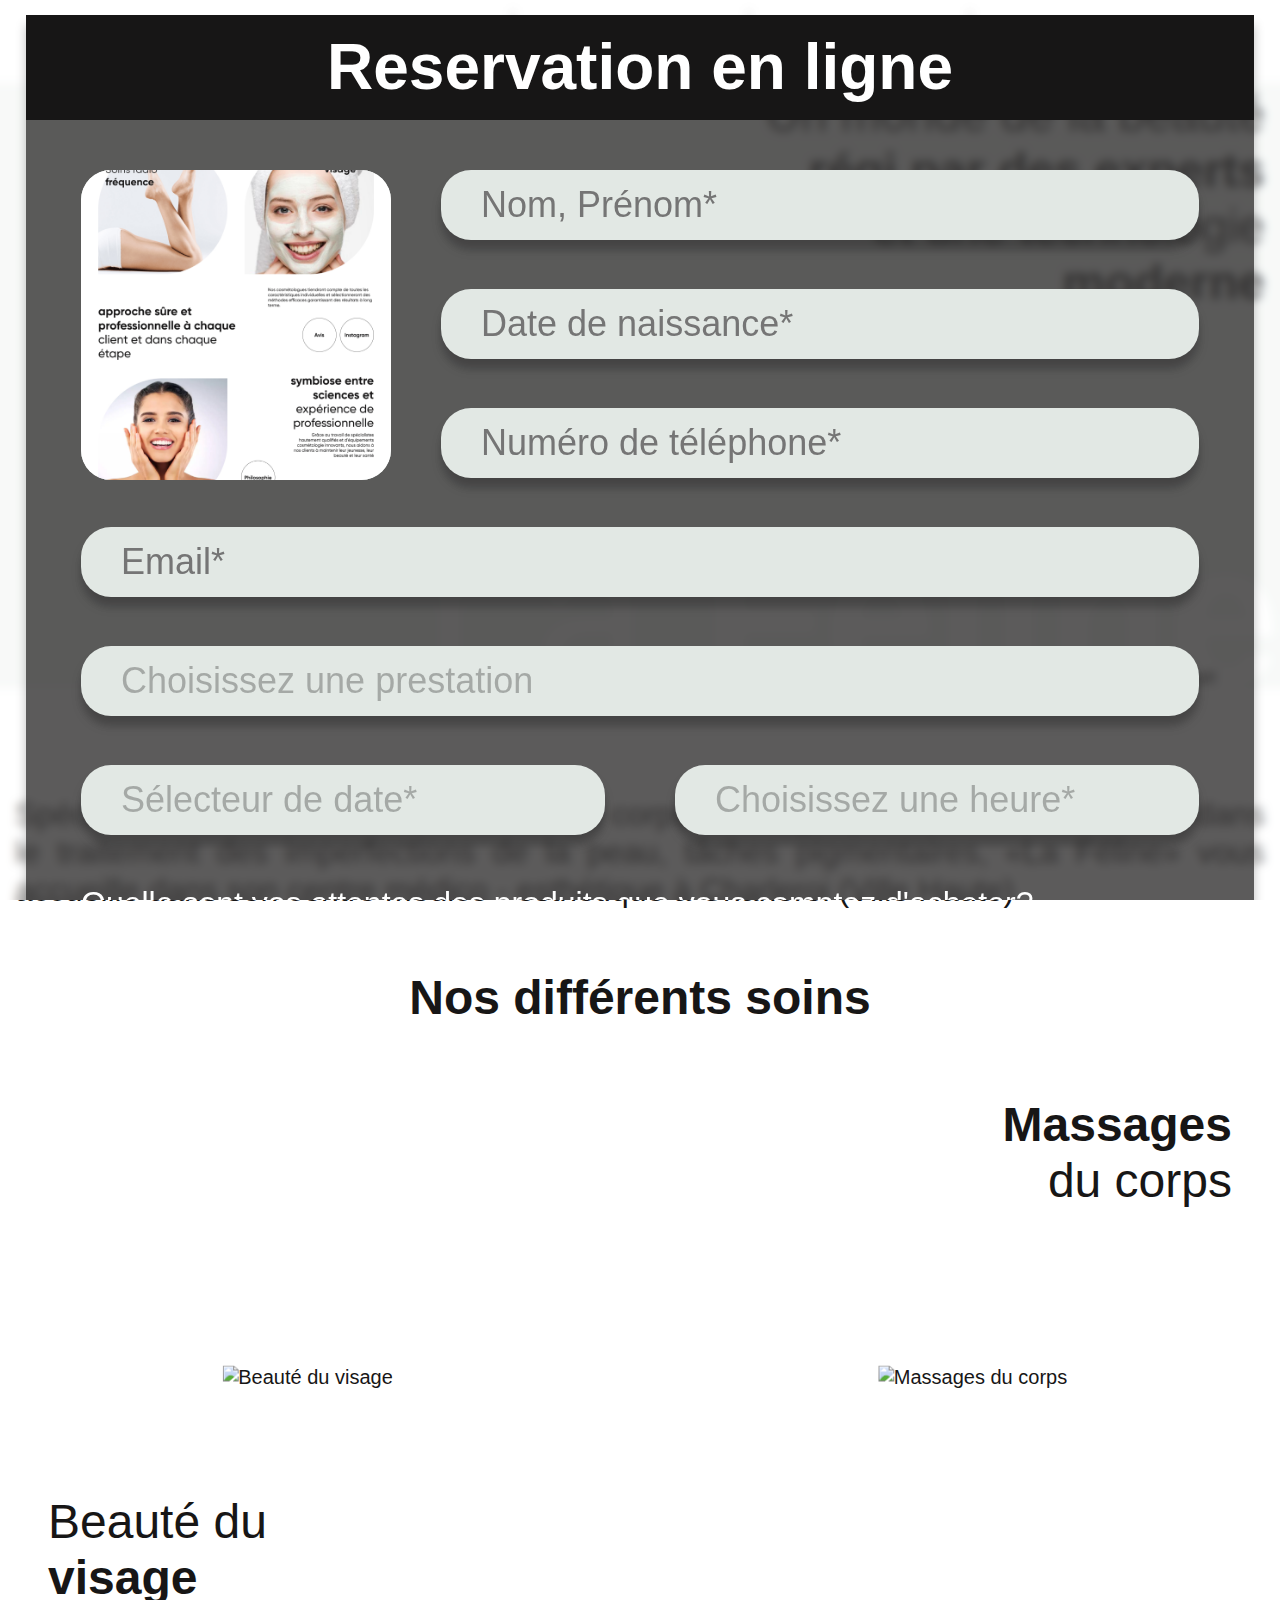
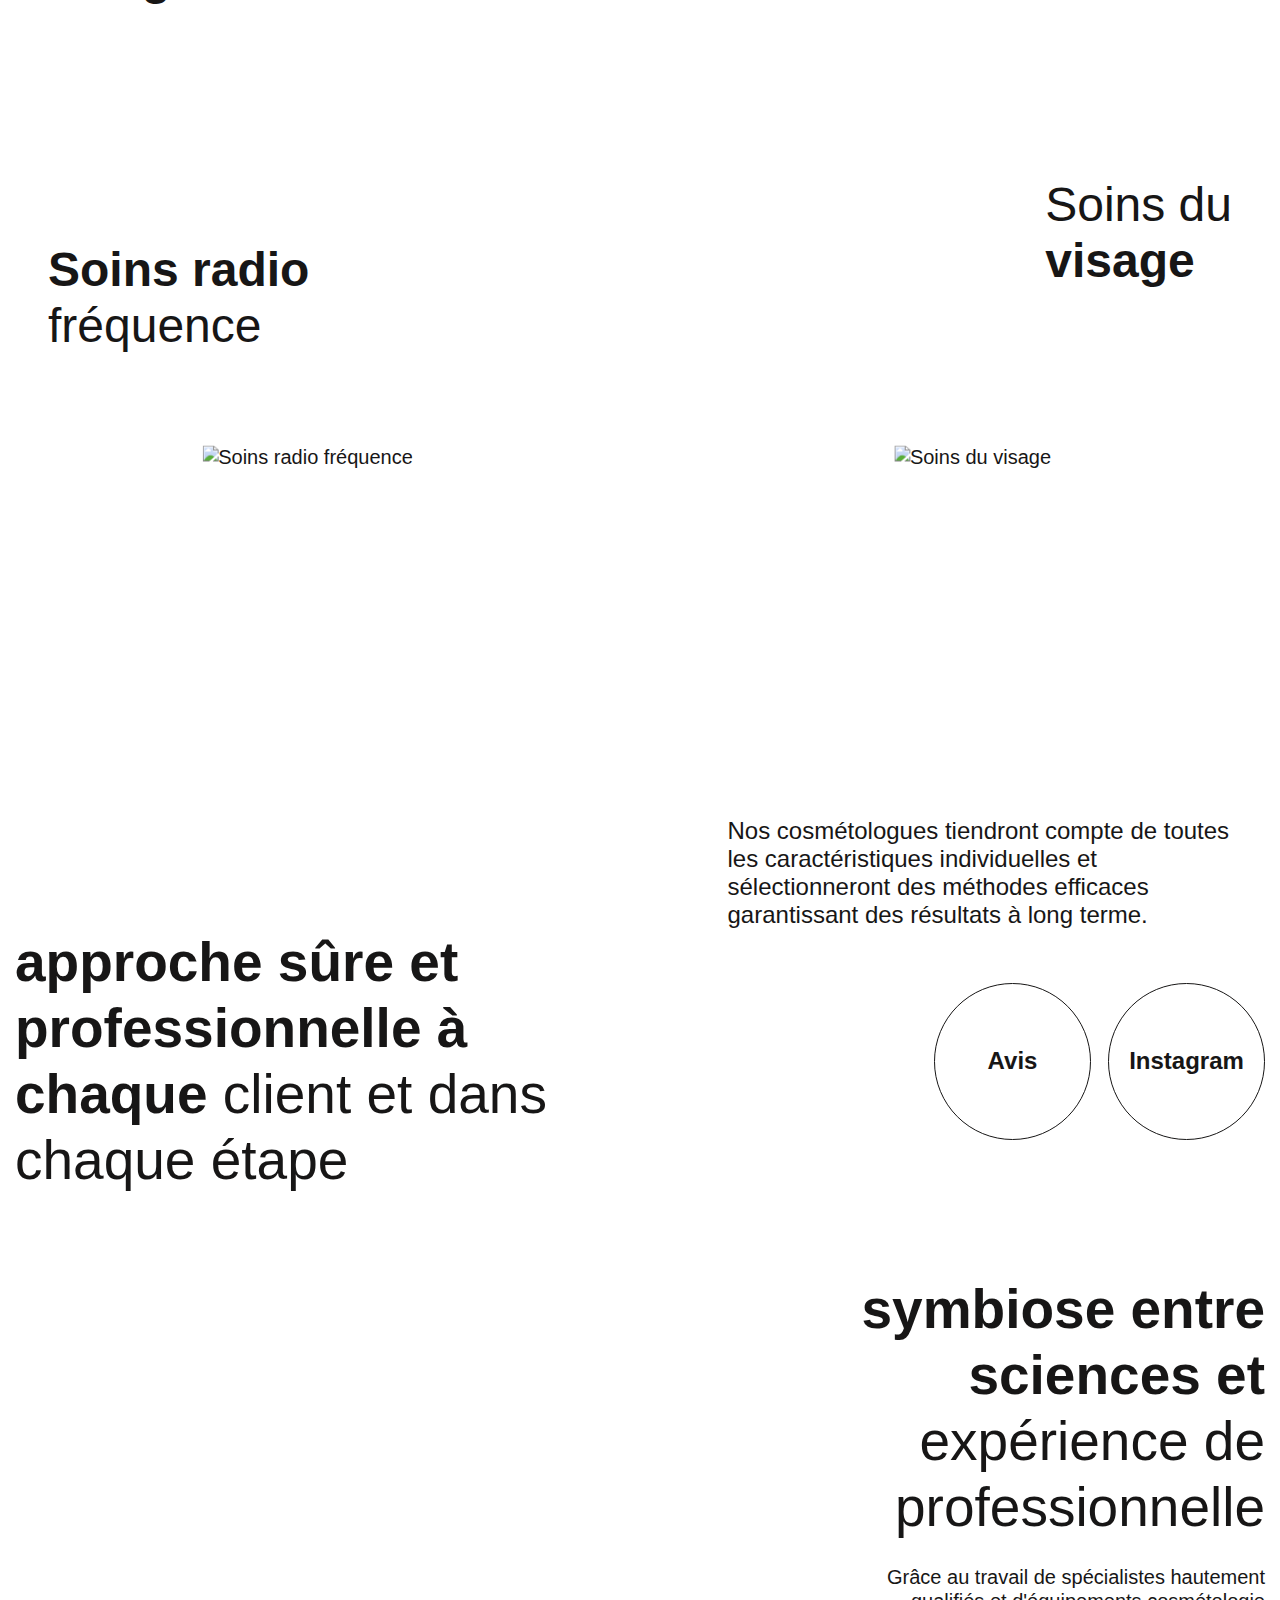
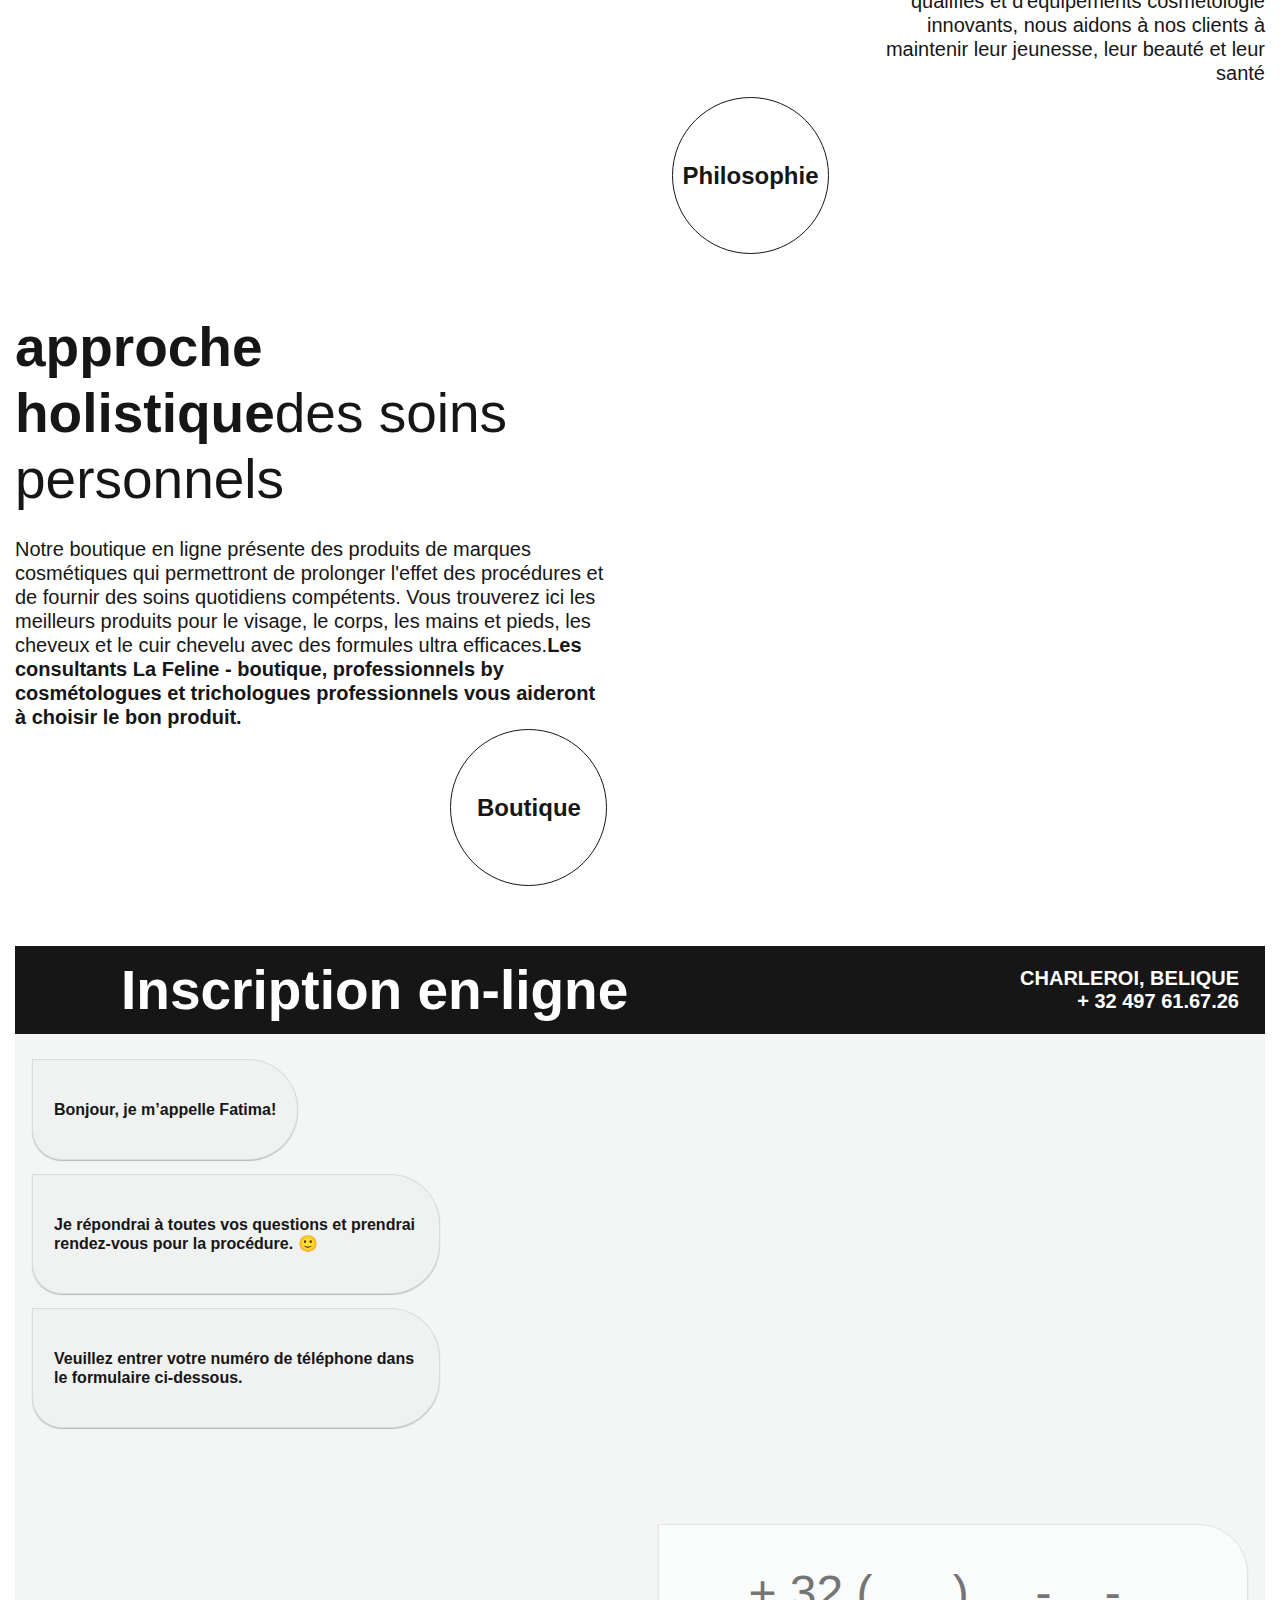
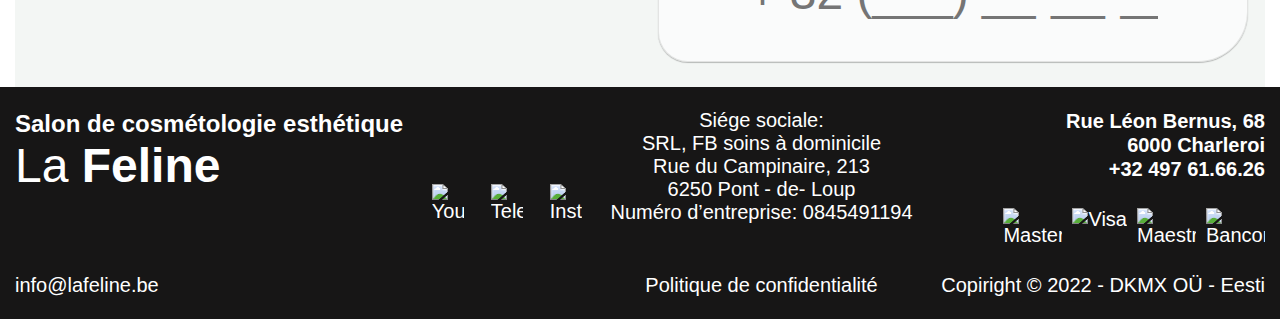
==== index.html @ 899f6c20 "Add modal layout" ====
<!DOCTYPE html>
<html lang="en">

<head>
    <meta charset="UTF-8">
    <meta http-equiv="X-UA-Compatible" content="IE=edge">
    <meta name="viewport" content="width=device-width, initial-scale=1.0">
    <link rel="stylesheet" href="css/styles.css" />
    <title>Document</title>
</head>

<body onclick="closeMenu(event)" class="modal_opened">
    <header>
        <div class="container">
            <nav class="header">
                <div class="brand">
                    <div class="logotype">La <strong>Feline</strong></div>
                    <button class="header__toggler" onclick="toogleMenu(event)">
                        <img src="images/icons/hamburger.svg" alt="" />
                    </button>
                    <div class="header__dropdown-menu">
                        <ul>
                            <li><a href="">accueil</a></li>
                            <li><a href="">action</a></li>
                            <li><a href="">soins par appareilage cosmétologique</a></li>
                            <li><a href="">anti-ages non chirurgical</a></li>
                            <li><a href="">cosmétologique esthétique</a></li>
                            <li><a href="">maquilage</a></li>
                            <li><a href="">certificats cadeaux</a></li>
                            <li><a href="">contact</a></li>
                            <li><a href="">blogs et actualités</a></li>
                        </ul>
                    </div>
                </div>
                <div class="header__menu">
                    <ul>
                        <li><a href=""><strong>Inscription</strong> en ligne</a></li>
                        <li><a href=""><strong>Boutique</strong> en ligne</a></li>
                    </ul>
                </div>
                <div class="header__socials">
                    <ul>
                        <li><a href=""><img src="images/icons/heart.svg" alt="Like" /></a></li>
                        <li><a href=""><img src="images/icons/whatsapp.svg" alt="Whatsapp" /></a></li>
                    </ul>
                </div>
            </nav>
        </div>
    </header>
    <div class="content">
        <section>
            <div class="main-banner">
                <div class="container">
                    <div class="main-banner__text">
                        <h1 class="text-right">
                            Un monde de la beauté <br /><strong>régi par des experts</strong><br /> et une technologie
                            <strong>moderne</strong>
                        </h1>
                        <div class="main-banner__slogan">Salon de cosmétologie esthétique</div>
                    </div>
                    <div class="main-banner__text-bg">La <strong>Feline</strong></div>
                </div>
            </div>
        </section>
        <div class="about-section">
            <div class="container">
                <div class="about">
                    <p>Spécialiste du bien-être, soins anti – âge corps et visage, pour femme et homme, dans le
                        traitement des imperfections de la peau, tâches pigmentaires, «La Féline» vous accueille dans
                        son centre médico - esthétique à Charleroi (Ville Haute)</p>
                </div>
            </div>
        </div>
        <div class="services-section">
            <div class="container">
                <div class="services">
                    <div class="services__header text-center">
                        <h2>Nos différents soins</h2>
                    </div>
                    <div class="services__blocks">
                        <div class="services__block">
                            <img src="images/services/service-1.png" alt="Beauté du visage" /></a>
                            <div class="services__name services__name_bottom-left">Beauté
                                du<br /><strong>visage</strong>
                            </div>
                            <a href="/service-1.html"></a>
                        </div>
                        <div class="services__block">
                            <img src="images/services/service-2.png" alt="Massages du corps" />
                            <div class="services__name services__name_top-right text-right">
                                <strong>Massages</strong><br />
                                du corps
                            </div>
                            <a href="/service-2.html"></a>
                        </div>
                        <div class="services__block">
                            <img src="images/services/service-3.png" alt="Soins radio fréquence" />
                            <div class="services__name services__name_top-left">
                                <strong>Soins radio</strong><br />
                                fréquence
                            </div>
                            <a href="/service-3.html"></a>
                        </div>
                        <div class="services__block">
                            <img src="images/services/service-4.png" alt="Soins du visage" />
                            <div class="services__name services__name_top-right">
                                Soins du<br />
                                <strong>visage</strong>
                            </div>
                            <a href="/service-4.html"></a>
                        </div>
                    </div>
                </div>
                <div class="services__description">
                    <p>Nos cosmétologues tiendront compte de toutes les caractéristiques individuelles et
                        sélectionneront des méthodes efficaces garantissant des résultats à long terme.</p>
                </div>
            </div>
        </div>
        <div class="container">
            <div class="columns columns_socal">
                <div class="column">
                    <div class="column__header">
                        <strong>approche sûre et professionnelle à chaque</strong> client et dans chaque étape
                    </div>
                </div>
                <div class="column column__buttons">
                    <div class="button-group">
                        <a href="" class="button">Avis</a>
                        <a href="" class="button">Instagram</a>
                    </div>
                </div>
            </div>
            <div class="columns">
                <div class="column">
                    <img src="images/column-1.png" alt="" />
                </div>
                <div class="column">
                    <div class="column__padding">
                        <div class="column__header text-right">
                            <strong>symbiose entre sciences et</strong> expérience de professionnelle
                        </div>
                        <div class="column__text text-right">
                            Grâce au travail de spécialistes hautement qualifiés et d'équipements cosmétologie
                            innovants,
                            nous aidons à nos clients à maintenir leur jeunesse, leur beauté et leur santé
                        </div>
                    </div>
                    <div class="column__button">
                        <a href="" class="button">Philosophie</a>
                    </div>
                </div>
            </div>
            <div class="columns">
                <div class="column">
                    <div class="column__header">
                        <strong>approche holistique</strong>des soins personnels
                    </div>
                    <div class="column__text">
                        Notre boutique en ligne présente des produits de marques cosmétiques qui permettront de
                        prolonger l'effet des procédures et de fournir des soins quotidiens compétents. Vous trouverez
                        ici les meilleurs produits pour le visage, le corps, les mains et pieds, les cheveux et le cuir
                        chevelu avec des formules ultra efficaces.<strong>Les consultants La Feline - boutique,
                            professionnels by cosmétologues et trichologues professionnels vous aideront à choisir le
                            bon produit.</strong>
                    </div>
                    <div class="column__button column__button_right">
                        <a href="" class="button">Boutique</a>
                    </div>
                </div>
                <div class="column column_pl">
                    <img src="images/column-2.png" alt="" />
                </div>
            </div>
        </div>
        <div class="container">
            <div class="chat">
                <div class="chat__header">
                    <div class="chat__user">
                        <div class="chat__avatar">
                            <img src="images/chat-avatar.png" alt="" />
                            <img src="images/icons/online.svg" alt="" class="chat__online" />
                        </div>
                        <div class="chat__title">Inscription en-ligne</div>
                    </div>
                    <div class="chat__contacts">
                        <div class="chat__username text-right">CHARLEROI, BELIQUE</div>
                        <div class="chat__usetphone text-right">+ 32 497 61.67.26</div>
                    </div>
                </div>
                <div class="chat__inner">
                    <div class="chat__messages-from">
                        <div class="chat__message-from">Bonjour, je m’appelle Fatima!</div>
                        <div class="chat__message-from">Je répondrai à toutes vos questions et prendrai rendez-vous pour
                            la procédure. 🙂</div>
                        <div class="chat__message-from">Veuillez entrer votre numéro de téléphone dans le formulaire
                            ci-dessous.</div>
                    </div>
                    <div class="chat__messages-to">
                        <div class="chat__message-to">
                            <form action="" method="POST">
                                <input type="text" name="conact-phone" placeholder="+ 32 (___) __-__-__" />
                            </form>
                        </div>
                    </div>
                </div>
            </div>
        </div>
    </div>
    <footer class="footer">
        <div class="container">
            <div class="footer__info">
                <div class="footer__column">
                    <div class="footer__slogan"><strong>Salon de cosmétologie esthétique</strong></div>
                    <div class="logotype logotype_footer">La <strong>Feline</strong></div>
                    <div class="footer__email"><a href="mailto:info@lafeline.be">info@lafeline.be</a></div>
                </div>
                <div class="footer__column">
                    <div class="footer__socials">
                        <ul>
                            <li><a href=""><img src="images/icons/youtube.svg" alt="Youtube" /></a></li>
                            <li><a href=""><img src="images/icons/telegram.svg" alt="Telegram" /></a></li>
                            <li><a href=""><img src="images/icons/instagram.svg" alt="Instagram" /></a></li>
                        </ul>
                    </div>
                </div>
                <div class="footer__column footer__column_center">
                    <p class="text-center">Siége sociale:<br />
                        SRL, FB soins à dominicile<br />
                        Rue du Campinaire, 213<br />
                        6250 Pont - de- Loup<br />
                        Numéro d’entreprise: 0845491194</p>
                    <p class="footer__politics text-center"><a href="">Politique de confidentialité</a></p>
                </div>
                <div class="footer__column footer__column_right">
                    <div class="footer__contacts">
                        <p class="text-right">
                            Rue Léon Bernus, 68<br />
                            6000 Charleroi<br />
                            +32 497 61.66.26
                        </p>
                    </div>
                    <div class="footer__payments">
                        <img src="images/icons/mastercard.svg" alt="Mastercart" />
                        <img src="images/icons/visa.svg" alt="Visa" />
                        <img src="images/icons/maestro.svg" alt="Maestro" />
                        <img src="images/icons/bancontact.svg" alt="Bancontact" />
                    </div>
                    <div class="footer__copyright">
                        <p>Copiright © 2022 - DKMX OÜ - Eesti</p>
                    </div>
                </div>
            </div>
        </div>
    </footer>
    <div class="modal">
        <div class="modal__dialog">
            <div class="modal__header text-center">
                Reservation en ligne
            </div>
            <div class="modal__body">
                <div class="form__group">
                    <div class="form__image">
                        <div class="form__image-inner">
                            <!--<div class="form__image-text text-center">Télécharger une photo</div>
                            <div class="form__image-icon">
                                <img src="images/icons/circle-plus.svg" alt="" />
                            </div>-->

                            <img src="images/main.jpg" alt="" />
                        </div>
                        <input type="file" name="avatar">
                    </div>
                    <div class="form__controls">
                        <div class="form__control">
                            <input type="text" name="name" placeholder="Nom, Prénom*" required class="form__field">
                        </div>
                        <div class="form__control">
                            <input type="text" name="birthday" placeholder="Date de naissance*" required
                                class="form__field">
                        </div>
                        <div class="form__control">
                            <input type="text" name="phone" placeholder="Numéro de téléphone*" required
                                class="form__field">
                        </div>
                    </div>
                </div>
                <div class="form__control">
                    <input type="email" name="email" placeholder="Email*" required class="form__field">
                </div>
                <div class="form__select">
                    <div class="form__field form__field-label">Choisissez une prestation
                    </div>
                    <div class="form__select-options">
                        <div class="form__select-option form__select-option_plus" data-option="1">
                            <span>Massages du corps, 70€</span>
                        </div>
                        <div class="form__select-option form__select-option_check" data-option="2">
                            <span>Massages du corps, 70€</span>
                        </div>
                    </div>
                    <input type="hidden">
                </div>
                <div class="form__row">
                    <div class="form__select form__select_calendar">
                        <div class="form__field form__field-label">Sélecteur de date*</div>
                        <div class="form__select-options">
                            <div class="form__select-option" data-option="1">
                                <span>20.12.2022</span>
                            </div>
                            <div class="form__select-option" data-option="2">
                                <span>21.12.2022</span>
                            </div>
                        </div>
                        <input type="hidden">
                    </div>
                    <div class="form__select form__select_clock">
                        <div class="form__field form__field-label">Choisissez une heure*</div>
                        <div class="form__select-options">
                            <div class="form__select-option" data-option="1">
                                <span>10.00-11.00</span>
                            </div>
                            <div class="form__select-option" data-option="2">
                                <span>11.00-12.00</span>
                            </div>
                        </div>
                        <input type="hidden">
                    </div>
                </div>
                <div class=" form__control">
                    <label class="form__label">Quelle sont vos attentes des produits que vous comptez
                        d'acheter?</label>
                    <input type="text" name="response" placeholder="Entrez votre réponse*" required class="form__field">
                </div>
                <div class="form__control">
                    <label class="form__label">Quelle sont vos habitudes quotidiens pour nettoyer, soigner la
                        peau,
                        citez SVP?</label>
                    <input type="text" name="email" placeholder="Entrez votre réponse*" required class="form__field">
                </div>
                <div class="form__control">
                    <label class="form__label">Êtes - vous sous un traitement médicamenteux, les allergies
                        connus?</label>
                    <input type="text" name="email" placeholder="Entrez votre réponse*" required class="form__field">
                </div>
                <div class="form__control">
                    <label class="form__label">Exposition au soleil régulièr?</label>
                    <input type="text" name="email" placeholder="Entrez votre réponse*" required class="form__field">
                </div>
                <div class="form__control">
                    <label class="form__label">Le/Les photos de vos produits cosmétiques afin d'adapter/ajouter
                        où
                        changer le soin de votre peau pour satisfaire vos attentes
                        (vois question n°1)?</label>
                    <input type="text" name="email" placeholder="Entrez votre réponse*" required class="form__field">
                </div>
                <div class="form__control form__control_margin-small">
                    <textarea name="email" placeholder="Commentaire" class="form__field"></textarea>
                </div>
                <div class="form__control form__control_margin-small">
                    <div class="form__checkbox">
                        <input type="checkbox" id="happy" name="happy" value="yes">
                        <label for="happy">J'accepte le traitement des données personnelles*</label>
                    </div>
                </div>
                <div class="form__buttons">
                    <button type="submit" class="form__button">Annulation</button>
                    <button type="button" class="form__button form__button_cancel">Envoyer</button>
                </div>
            </div>
        </div>
    </div>
    <script type="text/javascript" src="https://code.jquery.com/jquery-3.6.1.min.js"></script>
    <script type="text/javascript" src="js/custom.js"></script>
</body>

</html>
---- css/styles.css ----
@font-face {
  font-family: 'Gilroy';
  src: local("Gilroy"), url("../fonts/Gilroy-Regular.ttf") format("truetype"), url("../fonts/Gilroy-Regular.eot?#iefix") format("embedded-opentype"), url("../fonts/Gilroy-Regular.woff") format("woff");
  font-weight: 400;
  font-style: normal;
}
@font-face {
  font-family: 'Gilroy';
  src: local("Gilroy"), url("../fonts/Gilroy-Medium.ttf") format("truetype"), url("../fonts/Gilroy-Medium.eot?#iefix") format("embedded-opentype"), url("../fonts/Gilroy-Medium.woff") format("woff");
  font-weight: 500;
  font-style: normal;
}
@font-face {
  font-family: 'Gilroy';
  src: local("Gilroy"), url("../fonts/Gilroy-Bold.ttf") format("truetype"), url("../fonts/Gilroy-Bold.eot?#iefix") format("embedded-opentype"), url("../fonts/Gilroy-Bold.woff") format("woff");
  font-weight: 700;
  font-style: normal;
}
.container {
  max-width: 1310px;
  padding: 0 15px;
  margin: 0 auto;
}

header {
  background: #ffffff;
  padding: 10px 0;
  position: relative;
  z-index: 5;
}

.header {
  margin-left: auto;
  margin-right: auto;
  width: 100%;
  max-width: 928px;
  display: -webkit-box;
  display: -ms-flexbox;
  display: flex;
}
.header__toggler {
  border: none;
  background: none;
  width: 28px;
  height: 28px;
  cursor: pointer;
}
.header__menu {
  border-right: 2px solid rgba(23, 22, 22, 0.3);
  margin-right: 27px;
  width: 457px;
  -ms-flex-negative: 0;
      flex-shrink: 0;
}
.header__menu ul li a {
  display: block;
  padding: 20px 28px;
}
.header__menu ul li a.header__menu-link_border {
  border-right: 2px solid rgba(23, 22, 22, 0.3);
}
.header__menu ul li:first-child a {
  border-right: 2px solid rgba(23, 22, 22, 0.3);
}
.header__socials ul {
  display: block;
  height: 100%;
}
.header__socials ul li a {
  margin-right: 19px;
}
.header__dropdown-menu {
  position: absolute;
  background: #ffffff;
  top: 100%;
  right: 0;
  padding: 18px;
  -webkit-box-shadow: 0px 4px 4px rgba(0, 0, 0, 0.25);
          box-shadow: 0px 4px 4px rgba(0, 0, 0, 0.25);
  width: 100%;
  padding-bottom: 12px;
  opacity: 0;
  -webkit-transform: rotateX(-90deg);
          transform: rotateX(-90deg);
  -webkit-transform-origin: 50% 0;
          transform-origin: 50% 0;
  -webkit-transition: all 200ms linear;
  transition: all 200ms linear;
  z-index: -1;
}
.header__dropdown-menu.opened {
  opacity: 1;
  -webkit-transform: rotateX(0);
          transform: rotateX(0);
  z-index: 1;
}
.header__dropdown-menu ul li a {
  line-height: 24px;
  margin-bottom: 6px;
  display: block;
  border-bottom: 1px solid transparent;
}
.header__dropdown-menu ul li a:hover, .header__dropdown-menu ul li a:focus {
  border-bottom: 1px solid #171616;
}

.brand {
  border-right: 2px solid rgba(23, 22, 22, 0.3);
  position: relative;
  padding-right: 34px;
  width: 338px;
  -ms-flex-negative: 0;
      flex-shrink: 0;
}

.logotype {
  font-size: 40px;
  line-height: 48px;
}
.logotype_footer {
  color: #ffffff;
  font-size: 48px;
  line-height: 56px;
}

.main-banner {
  height: 605px;
  background: url("../images/banners/main-banner.jpg") 0 0 no-repeat;
  background-size: cover;
  position: relative;
  overflow: hidden;
}
.main-banner:before {
  content: ' ';
  position: absolute;
  top: 0;
  left: 0;
  width: 100%;
  height: 100%;
  background: rgba(226, 232, 228, 0.4);
  z-index: 1;
}
.main-banner .container {
  height: 100%;
  display: -webkit-box;
  display: -ms-flexbox;
  display: flex;
  -webkit-box-pack: end;
      -ms-flex-pack: end;
          justify-content: flex-end;
  position: relative;
  z-index: 3;
}
.main-banner__text {
  display: -webkit-box;
  display: -ms-flexbox;
  display: flex;
  -webkit-box-orient: vertical;
  -webkit-box-direction: normal;
      -ms-flex-direction: column;
          flex-direction: column;
  -webkit-box-align: end;
      -ms-flex-align: end;
          align-items: flex-end;
  padding-top: 4px;
  padding-left: 60%;
  position: relative;
  z-index: 3;
}
.main-banner__text h1 {
  font-weight: 400;
  font-size: 48px;
  line-height: 56px;
}
.main-banner__slogan {
  margin-top: auto;
  padding-right: 48px;
}
.main-banner__text-bg {
  font-weight: 400;
  font-size: 200px;
  line-height: 147px;
  position: absolute;
  bottom: 0;
  color: #ffffff;
  z-index: 2;
  right: 0;
}
.main-banner_service-1 {
  background: url("../images/service-1/main-banner.jpg") 0 0 no-repeat;
  background-size: cover;
}
.main-banner_service-1:before {
  display: none;
}
.main-banner_service-2 {
  background: url("../images/service-2/main-banner.jpg") 0 0 no-repeat;
  background-size: cover;
}
.main-banner_service-2:before {
  display: none;
}
.main-banner_service-3 {
  background: url("../images/service-3/main-banner.jpg") 0 0 no-repeat;
  background-size: cover;
}
.main-banner_service-3:before {
  display: none;
}
.main-banner_service-4 {
  background: url("../images/service-4/main-banner.jpg") 0 0 no-repeat;
  background-size: cover;
}
.main-banner_service-4:before {
  display: none;
}
.main-banner__button {
  margin-top: auto;
  margin-bottom: 30px;
}
.main-banner__button button {
  background: rgba(255, 255, 255, 0.5);
  border: 1px solid #171616;
}

.about {
  padding: 107px 0 60px;
  font-weight: 500;
  font-size: 32px;
  line-height: 38px;
  text-align: justify;
}
.about_service {
  padding-top: 60px;
}

.services {
  padding-bottom: 60px;
}
.services__header {
  margin-bottom: 50px;
}
.services__header h2 {
  font-weight: 700;
  font-size: 48px;
  line-height: 58px;
}
.services__blocks {
  display: grid;
  grid-template-columns: 1fr 1fr;
  grid-template-rows: 1fr 1fr;
  gap: 80px;
}
.services__block {
  position: relative;
  height: 600px;
}
.services__block img {
  max-width: 100%;
  position: absolute;
  top: 50%;
  left: 50%;
  -webkit-transform: translate(-50%, -50%);
          transform: translate(-50%, -50%);
}
.services__block a {
  position: absolute;
  width: 100%;
  height: 100%;
  top: 0;
  left: 0;
  z-index: 2;
  -webkit-transition: all 200ms linear;
  transition: all 200ms linear;
}
.services__block a:hover, .services__block a:focus {
  background: rgba(226, 232, 228, 0.4);
}
.services__name {
  position: absolute;
  font-weight: 400;
  font-size: 48px;
  line-height: 56px;
  z-index: 2;
}
.services__name_bottom-left {
  bottom: 71px;
  left: 33px;
}
.services__name_top-right {
  top: 20px;
  right: 33px;
}
.services__name_top-left {
  top: 85px;
  left: 33px;
}
.services__description {
  font-weight: 500;
  font-size: 24px;
  line-height: 28px;
  padding-left: 57%;
}

.columns {
  display: -webkit-box;
  display: -ms-flexbox;
  display: flex;
  -webkit-box-align: stretch;
      -ms-flex-align: stretch;
          align-items: stretch;
  gap: 64px;
  margin-bottom: 60px;
}
.columns_socal {
  padding-bottom: 23px;
}

.column {
  width: 50%;
  display: -webkit-box;
  display: -ms-flexbox;
  display: flex;
  -webkit-box-orient: vertical;
  -webkit-box-direction: normal;
      -ms-flex-direction: column;
          flex-direction: column;
}
.column_pl {
  padding-left: 22px;
}
.column__padding {
  padding-left: 30%;
}
.column__header {
  font-size: 55px;
  line-height: 66px;
}
.column__buttons {
  display: -webkit-box;
  display: -ms-flexbox;
  display: flex;
  -webkit-box-orient: vertical;
  -webkit-box-direction: normal;
      -ms-flex-direction: column;
          flex-direction: column;
  -webkit-box-align: end;
      -ms-flex-align: end;
          align-items: flex-end;
  -webkit-box-pack: center;
      -ms-flex-pack: center;
          justify-content: center;
}
.column__text {
  font-weight: 500;
  font-size: 20px;
  line-height: 24px;
  padding-top: 25px;
}
.column__button {
  margin-top: 12px;
}
.column__button_right {
  display: -webkit-box;
  display: -ms-flexbox;
  display: flex;
  -webkit-box-pack: end;
      -ms-flex-pack: end;
          justify-content: flex-end;
  margin-top: auto;
}
.column img {
  max-width: 100%;
}

.button {
  display: block;
  width: 157px;
  height: 157px;
  background: none;
  border: 1px solid #171616;
  border-radius: 50%;
  color: #171616;
  font-weight: 700;
  font-size: 24px;
  line-height: 24px;
  -webkit-transition: all 200ms linear;
  transition: all 200ms linear;
}
.button:hover, .button:focus {
  background: #171616;
  color: #ffffff;
  text-decoration: none;
}

.button-group {
  display: -webkit-box;
  display: -ms-flexbox;
  display: flex;
  gap: 17px;
}

.chat__header {
  background: #171616;
  padding: 11px 26px 11px 69px;
  color: #ffffff;
}
.chat__avatar {
  position: relative;
  margin-right: 37px;
}
.chat__online {
  position: absolute;
  bottom: 8px;
  right: 5px;
}
.chat__title {
  font-size: 55px;
  line-height: 66px;
  font-weight: 700;
}
.chat__contacts {
  font-weight: 700;
}
.chat__inner {
  background: rgba(226, 232, 228, 0.4);
  padding: 25px 17px;
  height: 653px;
  display: -webkit-box;
  display: -ms-flexbox;
  display: flex;
  -webkit-box-orient: vertical;
  -webkit-box-direction: normal;
      -ms-flex-direction: column;
          flex-direction: column;
}
.chat__messages-from {
  display: -webkit-box;
  display: -ms-flexbox;
  display: flex;
  -webkit-box-orient: vertical;
  -webkit-box-direction: normal;
      -ms-flex-direction: column;
          flex-direction: column;
  -webkit-box-align: start;
      -ms-flex-align: start;
          align-items: flex-start;
}
.chat__message-from {
  max-width: 408px;
  margin-bottom: 14px;
  background: rgba(226, 232, 228, 0.2);
  border: 1px solid rgba(23, 22, 22, 0.1);
  -webkit-box-shadow: 0px 1px 1px rgba(0, 0, 0, 0.25);
          box-shadow: 0px 1px 1px rgba(0, 0, 0, 0.25);
  border-radius: 0px 50px 50px 30px;
  color: #171616;
  font-size: 16px;
  line-height: 19px;
  font-weight: 700;
  padding: 40px 21px;
}
.chat__messages-to {
  margin-top: auto;
  display: -webkit-box;
  display: -ms-flexbox;
  display: flex;
  -webkit-box-orient: vertical;
  -webkit-box-direction: normal;
      -ms-flex-direction: column;
          flex-direction: column;
  -webkit-box-align: end;
      -ms-flex-align: end;
          align-items: flex-end;
}
.chat__message-to {
  padding: 39px 89px;
  background: rgba(255, 255, 255, 0.6);
  border: 1px solid rgba(23, 22, 22, 0.1);
  -webkit-box-shadow: 0px 1px 1px rgba(0, 0, 0, 0.25);
          box-shadow: 0px 1px 1px rgba(0, 0, 0, 0.25);
  border-radius: 0px 50px 50px 30px;
  max-width: 590px;
  display: -webkit-box;
  display: -ms-flexbox;
  display: flex;
  -webkit-box-pack: center;
      -ms-flex-pack: center;
          justify-content: center;
  -webkit-box-align: center;
      -ms-flex-align: center;
          align-items: center;
}
.chat__message-to input {
  border: none;
  font-weight: 400;
  font-size: 48px;
  line-height: 56px;
  background: none;
  width: 413px;
  font-family: "Gilroy", sans-serif;
}
.chat__message-to input:focus {
  outline: none;
}

.attendances {
  padding-top: 60px;
}
.attendances__header {
  margin-bottom: 25px;
}
.attendances__header h1 {
  font-weight: 400;
  font-size: 64px;
  line-height: 74px;
}
.attendances__list {
  display: grid;
  grid-template-columns: repeat(4, 1fr);
  gap: 26px;
}
.attendances__list_service-1 .attendances__item:nth-child(1) .attendances__title {
  bottom: 303px;
}
.attendances__list_service-1 .attendances__item:nth-child(2) .attendances__title {
  top: 35px;
}
.attendances__list_service-1 .attendances__item:nth-child(3) .attendances__title {
  bottom: 62px;
}
.attendances__list_service-1 .attendances__item:nth-child(4) .attendances__title {
  top: 50px;
}
.attendances__list_service-2 .attendances__item:nth-child(1) .attendances__title {
  top: 110px;
}
.attendances__list_service-2 .attendances__item:nth-child(2) .attendances__title {
  bottom: 73px;
}
.attendances__list_service-2 .attendances__item:nth-child(3) .attendances__title {
  top: 276px;
}
.attendances__list_service-2 .attendances__item:nth-child(4) .attendances__title {
  bottom: 151px;
}
.attendances__list_service-3 .attendances__item:nth-child(1) .attendances__title {
  top: 28px;
}
.attendances__list_service-3 .attendances__item:nth-child(2) .attendances__title {
  bottom: 239px;
}
.attendances__list_service-3 .attendances__item:nth-child(3) .attendances__title {
  bottom: 39px;
}
.attendances__list_service-3 .attendances__item:nth-child(4) .attendances__title {
  top: 160px;
}
.attendances__list_service-4 .attendances__item:nth-child(1) .attendances__title {
  bottom: 38px;
}
.attendances__list_service-4 .attendances__item:nth-child(2) .attendances__title {
  bottom: 268px;
}
.attendances__list_service-4 .attendances__item:nth-child(3) .attendances__title {
  bottom: 132px;
}
.attendances__list_service-4 .attendances__item:nth-child(4) .attendances__title {
  top: 48px;
}
.attendances__item {
  position: relative;
}
.attendances__item:before {
  content: ' ';
  position: absolute;
  top: 0;
  left: 0;
  width: 100%;
  height: 100%;
  background: rgba(226, 232, 228, 0.4);
  z-index: 1;
  opacity: 1;
  -webkit-transition: all 200ms linear;
  transition: all 200ms linear;
}
.attendances__item:hover:before {
  opacity: 0;
}
.attendances__item:hover h2 {
  color: #ffffff;
  text-shadow: 0px 6px 6px rgba(0, 0, 0, 0.25);
}
.attendances__item img {
  -o-object-fit: contain;
     object-fit: contain;
  width: 100%;
}
.attendances__title {
  position: absolute;
  left: 10px;
  z-index: 3;
}
.attendances__title h2 {
  font-weight: 400;
  font-size: 55px;
  line-height: 64px;
}

.modal {
  position: absolute;
  top: 0;
  left: 0;
  width: 100%;
  height: 100vh;
  background: rgba(255, 255, 255, 0.4);
  -webkit-backdrop-filter: blur(5px);
          backdrop-filter: blur(5px);
  z-index: 9999;
  padding: 15px;
  overflow-y: auto;
}
.modal__dialog {
  width: 100%;
  max-width: 1228px;
  background: rgba(23, 22, 22, 0.7);
  -webkit-box-shadow: 0px 10px 10px rgba(0, 0, 0, 0.25);
          box-shadow: 0px 10px 10px rgba(0, 0, 0, 0.25);
  margin: 0 auto;
}
.modal__header {
  background: #171616;
  color: #ffffff;
  font-weight: 700;
  font-size: 64px;
  line-height: 77px;
  padding: 14px;
}
.modal__body {
  padding: 50px 55px;
}

.form__controls {
  -webkit-box-flex: 1;
      -ms-flex-positive: 1;
          flex-grow: 1;
}

.form__control {
  margin-bottom: 49px;
  position: relative;
}
.form__control_margin-small {
  margin-bottom: 25px;
}

.form__field {
  background: #E2E8E4;
  -webkit-box-shadow: 0px 10px 10px rgba(0, 0, 0, 0.25);
          box-shadow: 0px 10px 10px rgba(0, 0, 0, 0.25);
  border-radius: 30px;
  padding: 14px 40px;
  width: 100%;
  display: block;
  border: none;
  font-weight: 500;
  font-size: 36px;
  line-height: 42px;
  position: relative;
}
.form__field:focus {
  outline: none;
}
.form__field-label {
  color: rgba(23, 22, 22, 0.3);
}
.form__field-label_selected {
  color: #171616;
}

.form__group {
  display: -webkit-box;
  display: -ms-flexbox;
  display: flex;
}

.form__image {
  width: 310px;
  height: 310px;
  background: #E2E8E4;
  border-radius: 30px;
  margin-right: 50px;
  position: relative;
}
.form__image input[type="file"] {
  opacity: 0;
  position: absolute;
  width: 100%;
  height: 100%;
  top: 0;
  left: 0;
}
.form__image-inner {
  -webkit-box-orient: vertical;
  -webkit-box-direction: normal;
      -ms-flex-direction: column;
          flex-direction: column;
  position: absolute;
  top: 0;
  left: 0;
  width: 100%;
  height: 100%;
  overflow: hidden;
  border-radius: 30px;
}
.form__image-inner img {
  width: 100%;
  position: absolute;
  left: 50%;
  top: 50%;
  -webkit-transform: translateX(-50%) translateY(-50%);
          transform: translateX(-50%) translateY(-50%);
  border-radius: 30px;
}
.form__image-text {
  font-weight: 500;
  font-size: 36px;
  line-height: 42px;
  color: #171616;
  margin-bottom: 34px;
}

.form__label {
  font-weight: 500;
  font-size: 32px;
  line-height: 38px;
  color: #ffffff;
  display: block;
  margin-bottom: 25px;
}

.form__checkbox {
  position: relative;
}
.form__checkbox input[type="checkbox"] {
  position: absolute;
  width: 100%;
  height: 100%;
  opacity: 0;
}
.form__checkbox input[type="checkbox"] + label {
  display: -webkit-inline-box;
  display: -ms-inline-flexbox;
  display: inline-flex;
  -webkit-box-align: center;
      -ms-flex-align: center;
          align-items: center;
  -webkit-user-select: none;
     -moz-user-select: none;
      -ms-user-select: none;
          user-select: none;
  font-weight: 500;
  font-size: 32px;
  line-height: 38px;
  color: #ffffff;
}
.form__checkbox input[type="checkbox"] + label::before {
  content: '';
  display: inline-block;
  width: 1em;
  height: 1em;
  -ms-flex-negative: 0;
      flex-shrink: 0;
  -webkit-box-flex: 0;
      -ms-flex-positive: 0;
          flex-grow: 0;
  border: 1.5px solid #ffffff;
  border-radius: 10px;
  margin-right: 18px;
  background-repeat: no-repeat;
  background-position: center center;
  background-size: 50% 50%;
}
.form__checkbox input[type="checkbox"]:checked + label::before {
  background-image: url("../images/icons/checkbox.svg");
}

.form__button {
  border: none;
  background: #E2E8E4;
  border-radius: 40px;
  padding: 14px 47px;
  color: #171616;
  font-weight: 500;
  font-size: 36px;
  line-height: 42px;
  cursor: pointer;
  -webkit-transition: all 200ms linear;
  transition: all 200ms linear;
}
.form__button_cancel {
  color: rgba(23, 22, 22, 0.3);
}
.form__button:hover, .form__button:focus {
  color: rgba(23, 22, 22, 0.3);
}

.form__buttons {
  gap: 132px;
}

.form__row {
  display: -webkit-box;
  display: -ms-flexbox;
  display: flex;
  gap: 70px;
}

.form__select {
  position: relative;
  margin-bottom: 49px;
  -webkit-box-flex: 1;
      -ms-flex-positive: 1;
          flex-grow: 1;
}
.form__select_opened .form__field {
  border-bottom-left-radius: 0;
  border-bottom-right-radius: 0;
}
.form__select_opened > .form__select-options {
  opacity: 1;
  height: auto;
}
.form__select:after {
  content: ' ';
  position: absolute;
  top: 50%;
  -webkit-transform: translateY(-50%);
          transform: translateY(-50%);
  right: 43px;
  width: 37px;
  height: 37px;
  background: url("../images/icons/chack.svg") 50% 50% no-repeat;
  display: block;
  cursor: pointer;
}
.form__select_calendar {
  width: 50%;
}
.form__select_calendar:after {
  background: url("../images/icons/date.svg") 50% 50% no-repeat;
}
.form__select_clock {
  width: 50%;
}
.form__select_clock:after {
  background: url("../images/icons/time.svg") 50% 50% no-repeat;
}
.form__select-options {
  position: absolute;
  left: 0;
  top: 100%;
  width: 100%;
  background: #E2E8E4;
  border-bottom-left-radius: 30px;
  border-bottom-right-radius: 30px;
  z-index: 999;
  opacity: 0;
  height: 0;
  overflow: hidden;
}
.form__select-option {
  font-weight: 500;
  font-size: 36px;
  line-height: 42px;
  margin-bottom: 20px;
  cursor: pointer;
  position: relative;
  padding-left: 40px;
  padding-right: 40px;
}
.form__select-option span {
  border-bottom: 2px solid transparent;
}
.form__select-option:hover span {
  border-bottom: 2px solid #171616;
}
.form__select-option:after {
  content: ' ';
  position: absolute;
  top: 50%;
  -webkit-transform: translateY(-50%);
          transform: translateY(-50%);
  right: 43px;
  width: 37px;
  height: 37px;
  display: block;
  cursor: pointer;
}
.form__select-option_plus:after {
  background: url("../images/icons/plus.svg") 50% 50% no-repeat;
}
.form__select-option_check:after {
  background: url("../images/icons/galka.svg") 50% 50% no-repeat;
  right: 40px;
}

.footer {
  background: #171616;
  color: #ffffff;
  padding: 22px 0;
}
.footer a {
  color: #ffffff;
}
.footer__info {
  display: -webkit-box;
  display: -ms-flexbox;
  display: flex;
  -webkit-box-align: stretch;
      -ms-flex-align: stretch;
          align-items: stretch;
  -webkit-box-pack: justify;
      -ms-flex-pack: justify;
          justify-content: space-between;
}
.footer__column {
  display: -webkit-box;
  display: -ms-flexbox;
  display: flex;
  -webkit-box-orient: vertical;
  -webkit-box-direction: normal;
      -ms-flex-direction: column;
          flex-direction: column;
}
.footer__column_center {
  display: -webkit-box;
  display: -ms-flexbox;
  display: flex;
  -webkit-box-orient: vertical;
  -webkit-box-direction: normal;
      -ms-flex-direction: column;
          flex-direction: column;
  -webkit-box-align: center;
      -ms-flex-align: center;
          align-items: center;
}
.footer__column_right {
  display: -webkit-box;
  display: -ms-flexbox;
  display: flex;
  -webkit-box-orient: vertical;
  -webkit-box-direction: normal;
      -ms-flex-direction: column;
          flex-direction: column;
  -webkit-box-align: end;
      -ms-flex-align: end;
          align-items: flex-end;
}
.footer__column p {
  padding: 0;
  margin: 0;
  display: block;
}
.footer__slogan {
  font-size: 24px;
  line-height: 29px;
}
.footer__email {
  margin-top: auto;
}
.footer__socials {
  display: -webkit-box;
  display: -ms-flexbox;
  display: flex;
  -webkit-box-orient: vertical;
  -webkit-box-direction: normal;
      -ms-flex-direction: column;
          flex-direction: column;
  -webkit-box-pack: center;
      -ms-flex-pack: center;
          justify-content: center;
  -webkit-box-align: center;
      -ms-flex-align: center;
          align-items: center;
  height: 100%;
}
.footer__socials ul li a {
  display: block;
  margin-right: 27px;
}
.footer__socials ul li a img {
  max-width: 32px;
}
.footer__socials ul li:last-child a {
  margin-right: 0;
}
.footer__politics {
  margin-top: auto !important;
}
.footer__contacts {
  font-weight: 700;
  font-size: 20px;
  line-height: 24px;
}
.footer__payments {
  display: -webkit-box;
  display: -ms-flexbox;
  display: flex;
  gap: 10px;
  padding: 27px 0;
}
.footer__payments img {
  max-width: 59px;
}

* {
  -webkit-box-sizing: border-box;
          box-sizing: border-box;
}

html,
body {
  font-family: "Gilroy", sans-serif;
  font-size: 20px;
  color: #171616;
  margin: 0;
  padding: 0;
  -webkit-box-sizing: border-box;
          box-sizing: border-box;
}

body.modal_opened {
  overflow: hidden;
}

strong,
b {
  font-weight: 700;
}

a {
  text-decoration: none;
  color: #171616;
}

p {
  padding: 0;
  margin: 0;
}

ul {
  list-style: none;
  padding: 0;
  margin: 0;
  -webkit-margin-after: 0;
          margin-block-end: 0;
}

h1,
h2,
h3,
h4,
h5,
h6 {
  padding: 0;
  margin: 0;
}

.header__toggler, .button, .form__image-inner, .form__buttons, .footer__socials ul {
  display: -webkit-box;
  display: -ms-flexbox;
  display: flex;
  -webkit-box-align: center;
      -ms-flex-align: center;
          align-items: center;
  -webkit-box-pack: center;
      -ms-flex-pack: center;
          justify-content: center;
}

.header__menu ul, .brand, .chat__header {
  display: -webkit-box;
  display: -ms-flexbox;
  display: flex;
  -webkit-box-align: center;
      -ms-flex-align: center;
          align-items: center;
  -webkit-box-pack: justify;
      -ms-flex-pack: justify;
          justify-content: space-between;
}

.header__socials ul, .chat__user {
  display: -webkit-box;
  display: -ms-flexbox;
  display: flex;
  -webkit-box-align: center;
      -ms-flex-align: center;
          align-items: center;
  -webkit-box-pack: start;
      -ms-flex-pack: start;
          justify-content: flex-start;
}

.text-center {
  text-align: center;
}

.text-right {
  text-align: right;
}
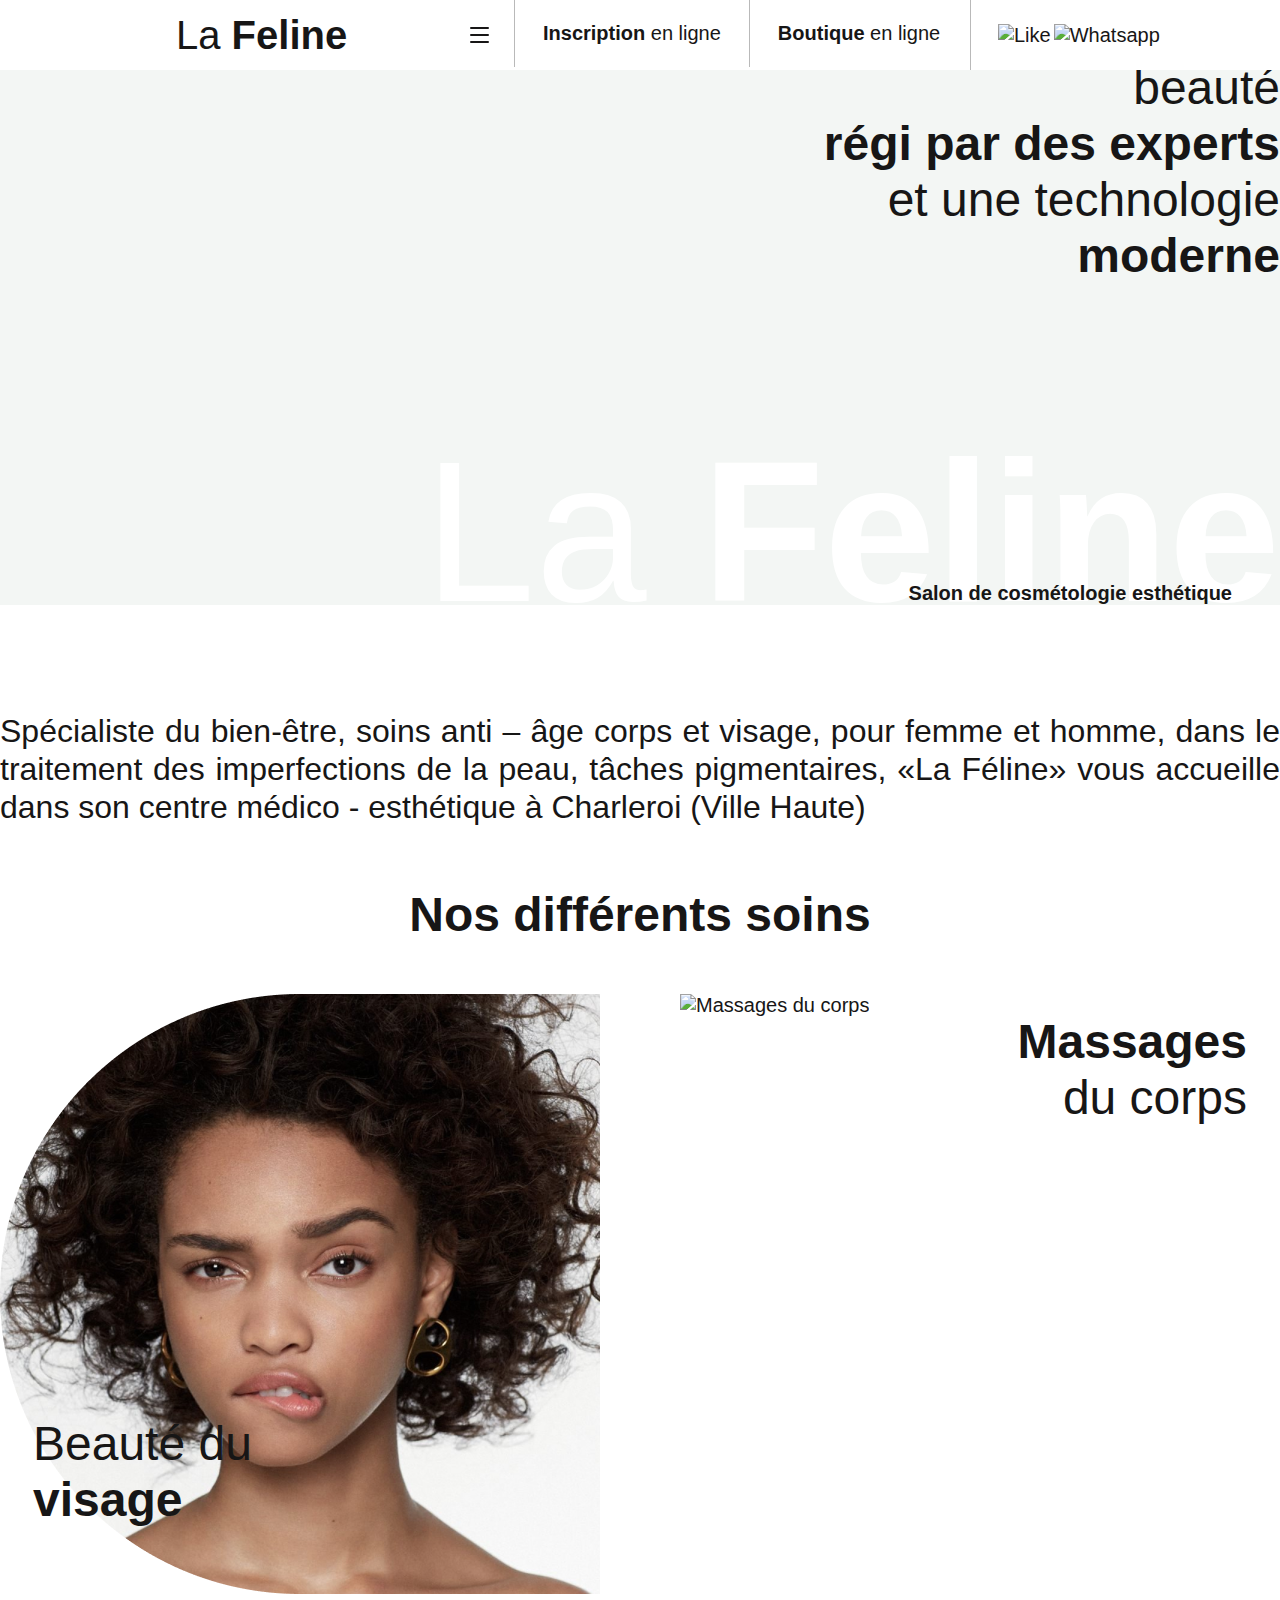
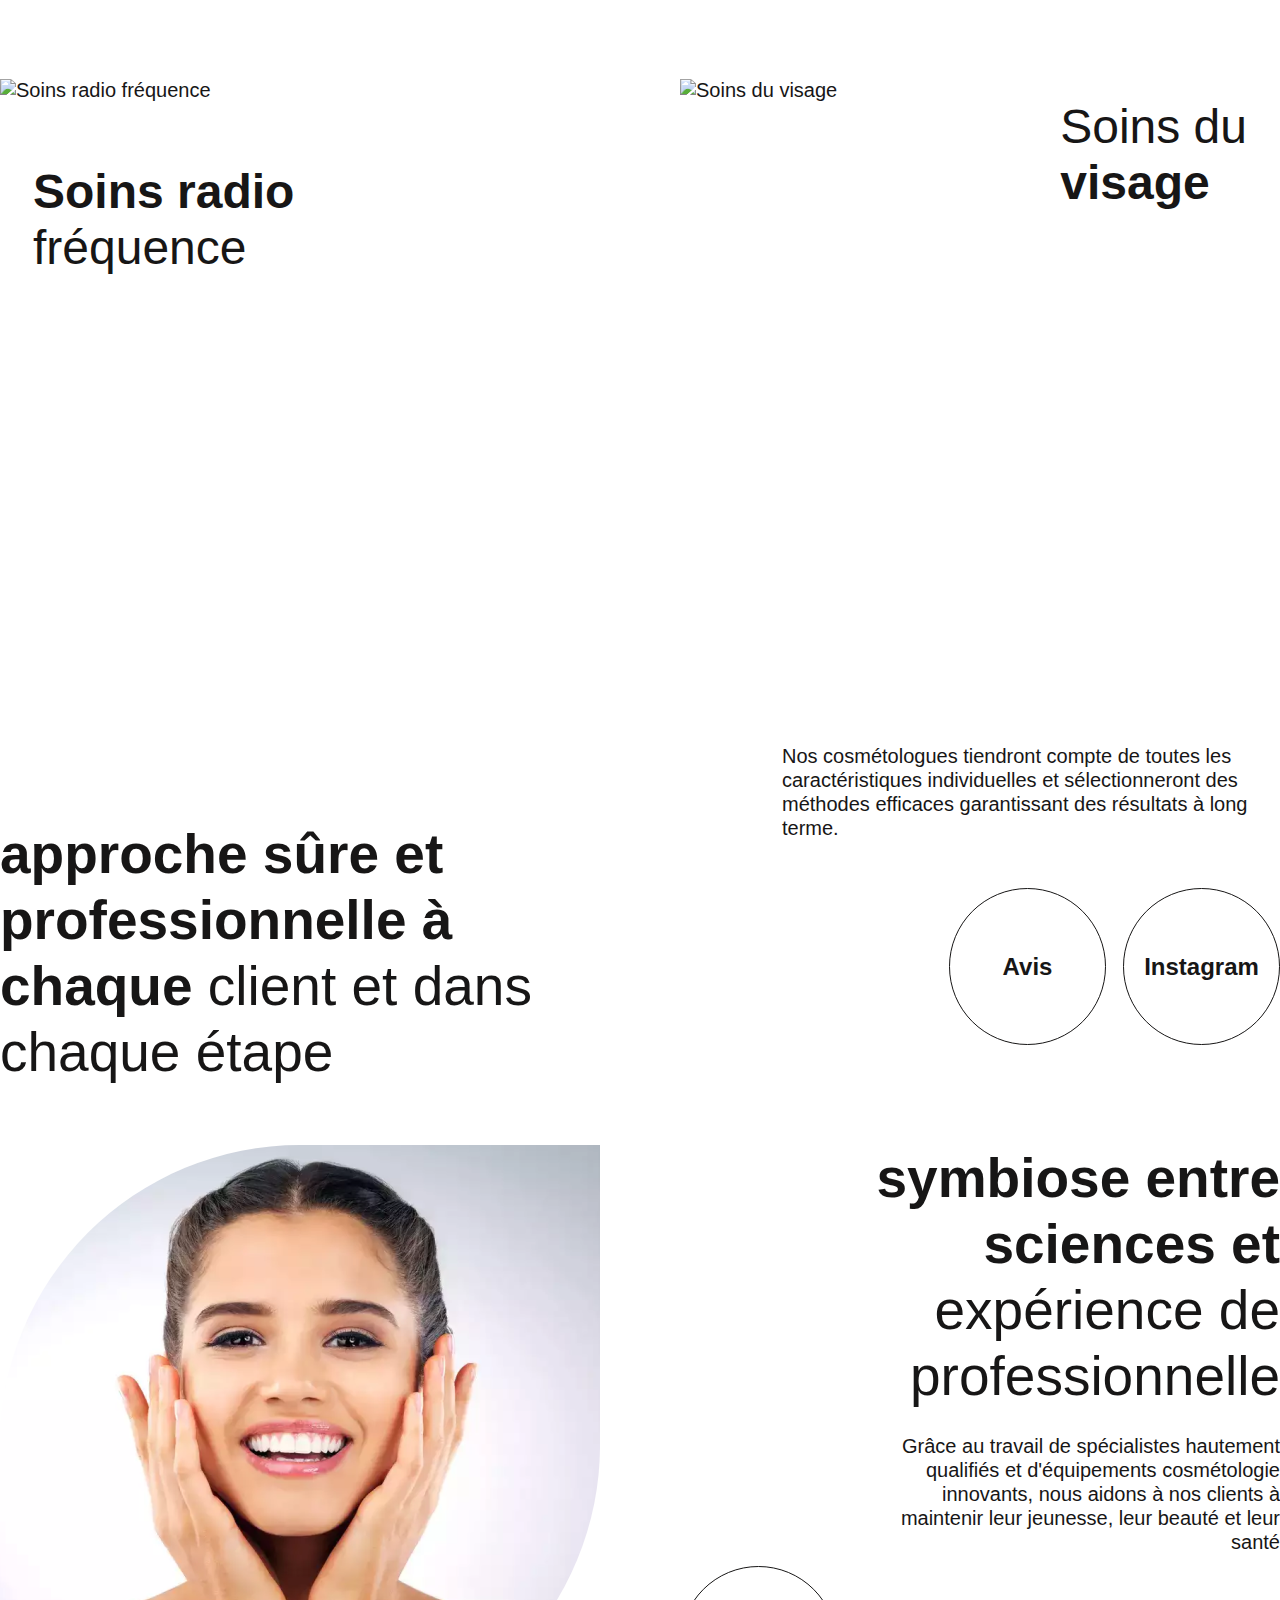
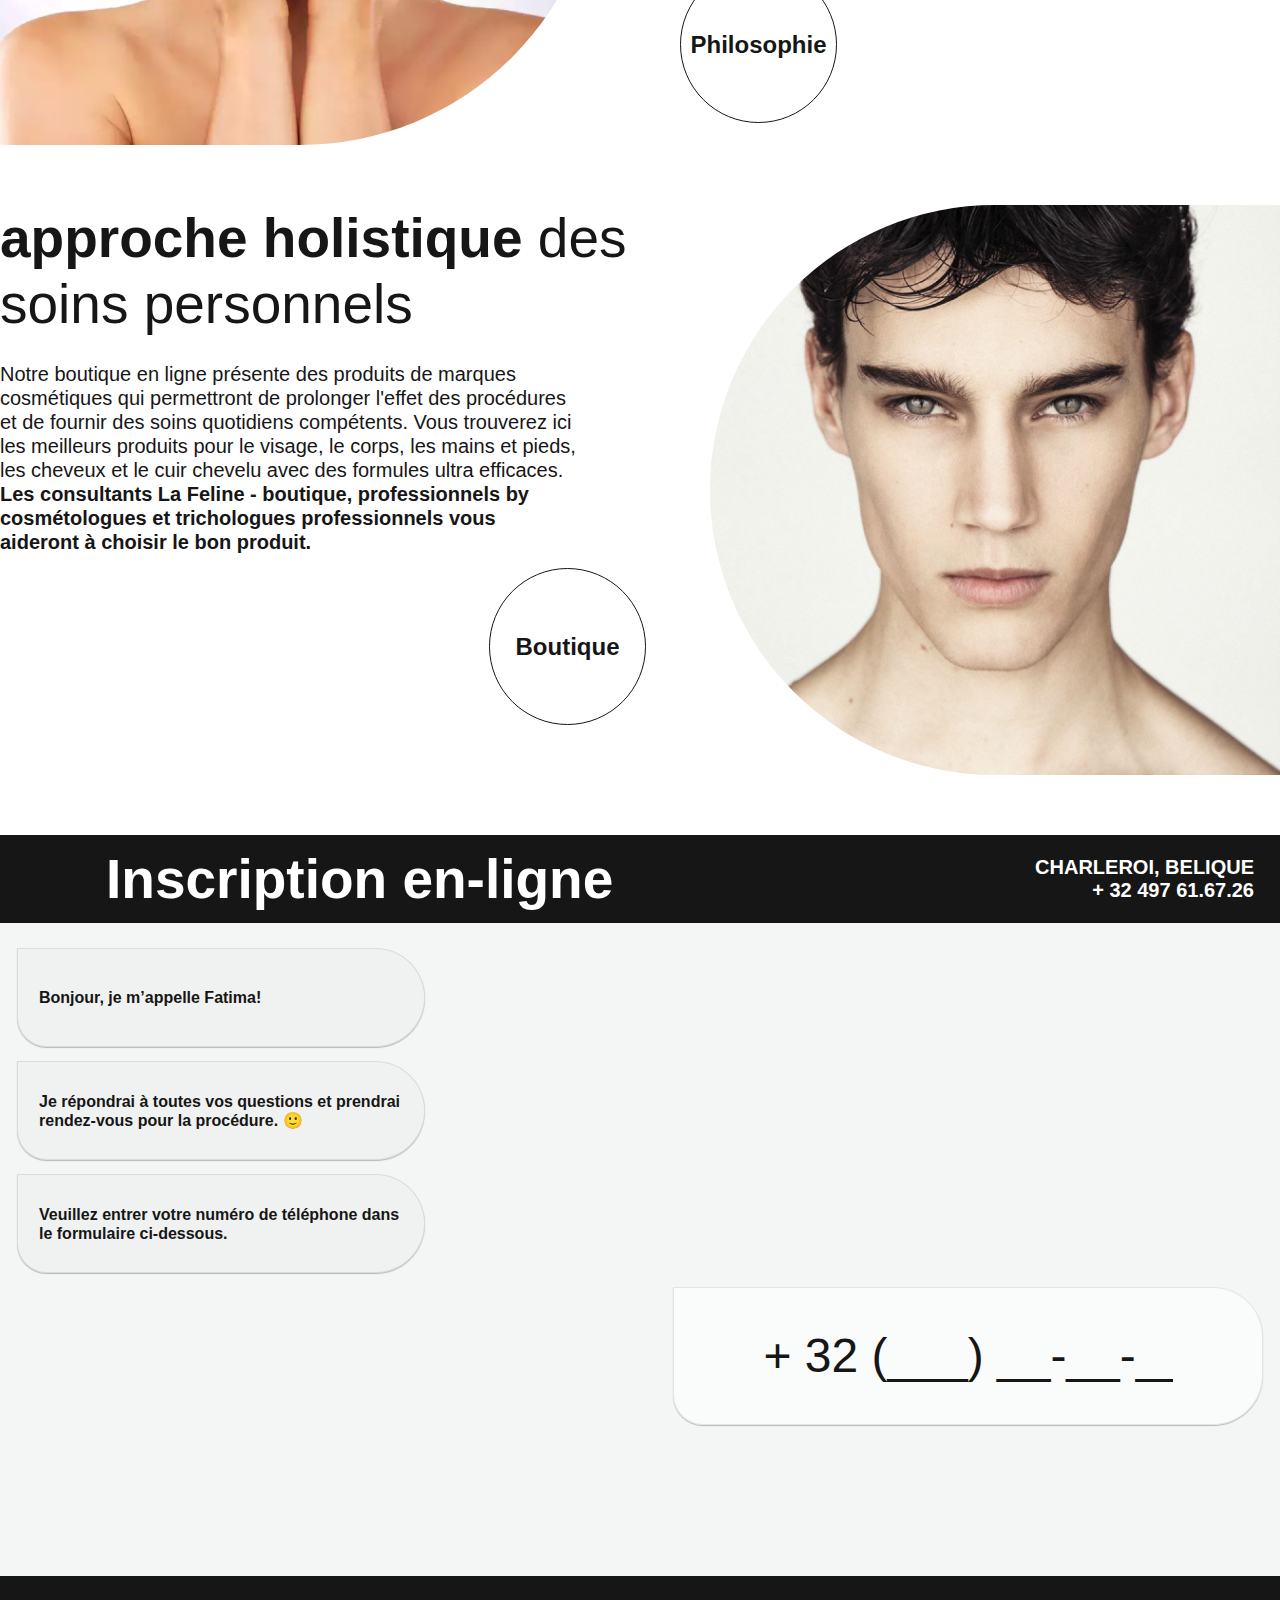
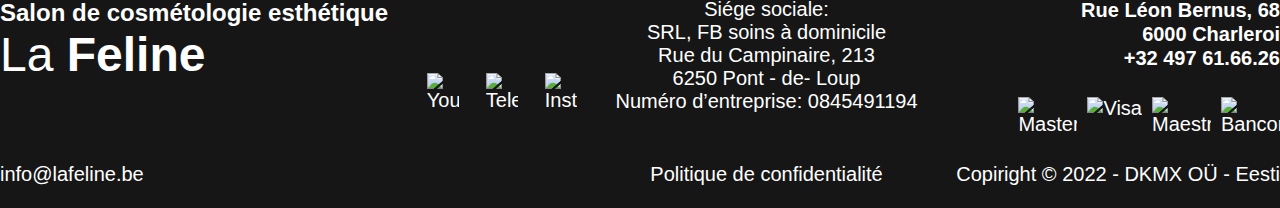
==== commit ba37e267: "fixed adaptive and added elements in dropdown, animation etc." ====
--- a/index.html
+++ b/index.html
@@ -9,14 +9,18 @@
     <title>Document</title>
 </head>
 
-<body onclick="closeMenu(event)" class="modal_opened">
+<body onclick="closeMenu(event)">
     <header>
         <div class="container">
             <nav class="header">
                 <div class="brand">
-                    <div class="logotype">La <strong>Feline</strong></div>
+                    <div class="logotype">
+                        <a href="/">La <strong>Feline</strong></a>
+                    </div>
                     <button class="header__toggler" onclick="toogleMenu(event)">
-                        <img src="images/icons/hamburger.svg" alt="" />
+                        <span></span>
+                        <span></span>
+                        <span></span>
                     </button>
                     <div class="header__dropdown-menu">
                         <ul>
@@ -30,12 +34,24 @@
                             <li><a href="">contact</a></li>
                             <li><a href="">blogs et actualités</a></li>
                         </ul>
+                        <div class="dropdown__mobile-btns mobile__show">
+                            <a href=""><strong>Inscription</strong> en ligne</a>
+                            <a href=""><strong>Boutique</strong> en ligne</a>
+                        </div>
+                        <div class="dropdown__contacts-links mobile__show">
+                            <ul>
+                                <li><a href=""><img src="images/icons/telegram-black.svg" alt="Telegram" /></a></li>
+                                <li><a href=""><img src="images/icons/whatsapp.svg" alt="Whatsapp" /></a></li>
+                                <li><a href=""><img src="images/icons/instagram-black.svg" alt="Instagram" /></a></li>
+                            </ul>
+                        </div>
                     </div>
                 </div>
                 <div class="header__menu">
                     <ul>
-                        <li><a href=""><strong>Inscription</strong> en ligne</a></li>
-                        <li><a href=""><strong>Boutique</strong> en ligne</a></li>
+                        <li class="mobile__show"><a href="tel:111111111"><img src="images/icons/phone.svg" /></a></li>
+                        <li class="mobile__hide"><a href=""><strong>Inscription</strong> en ligne</a></li>
+                        <li class="mobile__hide"><a href=""><strong>Boutique</strong> en ligne</a></li>
                     </ul>
                 </div>
                 <div class="header__socials">
@@ -53,7 +69,8 @@
                 <div class="container">
                     <div class="main-banner__text">
                         <h1 class="text-right">
-                            Un monde de la beauté <br /><strong>régi par des experts</strong><br /> et une technologie
+                            Un monde de la <br />beauté <br /><strong>régi par des experts</strong><br /> et une
+                            technologie<br />
                             <strong>moderne</strong>
                         </h1>
                         <div class="main-banner__slogan">Salon de cosmétologie esthétique</div>
@@ -79,7 +96,7 @@
                     </div>
                     <div class="services__blocks">
                         <div class="services__block">
-                            <img src="images/services/service-1.png" alt="Beauté du visage" /></a>
+                            <img src="images/services/service-1.png" alt="Beauté du visage" />
                             <div class="services__name services__name_bottom-left">Beauté
                                 du<br /><strong>visage</strong>
                             </div>
@@ -111,10 +128,6 @@
                         </div>
                     </div>
                 </div>
-                <div class="services__description">
-                    <p>Nos cosmétologues tiendront compte de toutes les caractéristiques individuelles et
-                        sélectionneront des méthodes efficaces garantissant des résultats à long terme.</p>
-                </div>
             </div>
         </div>
         <div class="container">
@@ -125,6 +138,10 @@
                     </div>
                 </div>
                 <div class="column column__buttons">
+                    <div class="services__description">
+                        <p>Nos cosmétologues tiendront compte de toutes les caractéristiques individuelles et
+                            sélectionneront des méthodes efficaces garantissant des résultats à long terme.</p>
+                    </div>
                     <div class="button-group">
                         <a href="" class="button">Avis</a>
                         <a href="" class="button">Instagram</a>
@@ -140,35 +157,68 @@
                         <div class="column__header text-right">
                             <strong>symbiose entre sciences et</strong> expérience de professionnelle
                         </div>
-                        <div class="column__text text-right">
-                            Grâce au travail de spécialistes hautement qualifiés et d'équipements cosmétologie
-                            innovants,
-                            nous aidons à nos clients à maintenir leur jeunesse, leur beauté et leur santé
-                        </div>
-                    </div>
-                    <div class="column__button">
-                        <a href="" class="button">Philosophie</a>
-                    </div>
+                        <div class="column__padding">
+                            <div class="column__text text-right">
+                                <p>Grâce au travail de spécialistes hautement qualifiés et d'équipements cosmétologie
+                                    innovants,
+                                    nous aidons à nos clients à maintenir leur jeunesse, leur beauté et leur santé</p>
+                            </div>
+                            <div class="column__button">
+                                <a href="" class="button">Philosophie</a>
+                            </div>
+                        </div>
+                    </div>
+
                 </div>
             </div>
             <div class="columns">
-                <div class="column">
+                <div class="column order-md-2">
                     <div class="column__header">
-                        <strong>approche holistique</strong>des soins personnels
-                    </div>
-                    <div class="column__text">
-                        Notre boutique en ligne présente des produits de marques cosmétiques qui permettront de
-                        prolonger l'effet des procédures et de fournir des soins quotidiens compétents. Vous trouverez
-                        ici les meilleurs produits pour le visage, le corps, les mains et pieds, les cheveux et le cuir
-                        chevelu avec des formules ultra efficaces.<strong>Les consultants La Feline - boutique,
-                            professionnels by cosmétologues et trichologues professionnels vous aideront à choisir le
-                            bon produit.</strong>
-                    </div>
-                    <div class="column__button column__button_right">
-                        <a href="" class="button">Boutique</a>
-                    </div>
-                </div>
-                <div class="column column_pl">
+                        <strong>approche holistique </strong>des soins personnels
+                    </div>
+                    <div class="mobile__hide">
+                        <div class="column__text">
+                            <p>Notre boutique en ligne présente des produits de marques cosmétiques qui permettront de
+                                prolonger l'effet des procédures et de fournir des soins quotidiens compétents. Vous
+                                trouverez
+                                ici les meilleurs produits pour le visage, le corps, les mains et pieds, les cheveux et
+                                le
+                                cuir
+                                chevelu avec des formules ultra efficaces.<strong><br />Les consultants La Feline -
+                                    boutique,
+                                    professionnels by cosmétologues et trichologues professionnels vous aideront à
+                                    choisir
+                                    le
+                                    bon produit.</strong></p>
+                        </div>
+                        <div class="column__button column__button_right">
+                            <a href="" class="button">Boutique</a>
+                        </div>
+                    </div>
+                    <div class="column__padding mobile__show">
+                        <div class="column__text">
+                            <p>Notre boutique en ligne présente des produits de marques cosmétiques qui permettront de
+                                prolonger<br /> l'effet des procédures et de fournir des soins quotidiens compétents.
+                                Vous
+                                trouverez
+                                ici les meilleurs produits pour le visage, le corps, les mains et pieds, les cheveux et
+                                le
+                                cuir
+                                chevelu avec des formules ultra efficaces.
+                            <div>
+                                <a href="" class="button">Boutique</a>
+                            </div>
+                            <strong>Les consultants La Feline -
+                                boutique,
+                                professionnels by cosmétologues et trichologues professionnels vous aideront à
+                                choisir
+                                le
+                                bon produit.</strong>
+                            </p>
+                        </div>
+                    </div>
+                </div>
+                <div class="column order-md-1">
                     <img src="images/column-2.png" alt="" />
                 </div>
             </div>
@@ -189,18 +239,25 @@
                     </div>
                 </div>
                 <div class="chat__inner">
-                    <div class="chat__messages-from">
-                        <div class="chat__message-from">Bonjour, je m’appelle Fatima!</div>
-                        <div class="chat__message-from">Je répondrai à toutes vos questions et prendrai rendez-vous pour
-                            la procédure. 🙂</div>
-                        <div class="chat__message-from">Veuillez entrer votre numéro de téléphone dans le formulaire
-                            ci-dessous.</div>
-                    </div>
-                    <div class="chat__messages-to">
-                        <div class="chat__message-to">
-                            <form action="" method="POST">
-                                <input type="text" name="conact-phone" placeholder="+ 32 (___) __-__-__" />
-                            </form>
+                    <div>
+                        <div class="chat__wrapper">
+                            <div class="chat__messages-from">
+                                <div class="chat__message-from">Bonjour, je m’appelle Fatima!</div>
+                                <div class="chat__message-from">Je répondrai à toutes vos questions et prendrai
+                                    rendez-vous
+                                    pour
+                                    la procédure. 🙂</div>
+                                <div class="chat__message-from">Veuillez entrer votre numéro de téléphone dans le
+                                    formulaire
+                                    ci-dessous.</div>
+                            </div>
+                            <div class="chat__messages-to">
+                                <div class="chat__message-to">
+                                    <form action="" method="POST">
+                                        <input type="text" name="conact-phone" placeholder="+ 32 (___) __-__-__" />
+                                    </form>
+                                </div>
+                            </div>
                         </div>
                     </div>
                 </div>
@@ -252,124 +309,55 @@
                 </div>
             </div>
         </div>
+        <div class="container container_mobile">
+            <div class="footer__row">
+                <div class="footer__column">
+                    <div class="footer__slogan"><strong>Salon de cosmétologie esthétique</strong></div>
+                    <div class="logotype logotype_footer">La <strong>Feline</strong></div>
+                </div>
+                <div class="footer__column">
+                    <div class="footer__contacts">
+                        <p class="text-center">
+                            Rue Léon Bernus, 68<br />
+                            6000 Charleroi<br />
+                            +32 497 61.66.26
+                        </p>
+                    </div>
+                </div>
+                <div class="footer__column">
+                    <div class="footer__email"><a href="mailto:info@lafeline.be">info@lafeline.be</a></div>
+                    <div class="footer__socials">
+                        <ul>
+                            <li><a href=""><img src="images/icons/youtube.svg" alt="Youtube" /></a></li>
+                            <li><a href=""><img src="images/icons/telegram.svg" alt="Telegram" /></a></li>
+                            <li><a href=""><img src="images/icons/instagram.svg" alt="Instagram" /></a></li>
+                        </ul>
+                    </div>
+                </div>
+            </div>
+            <div class="footer__row">
+                <div class="footer__column">
+                    <p>Siége sociale:<br />
+                        SRL, FB soins à dominicile<br />
+                        Rue du Campinaire, 213<br />
+                        6250 Pont - de- Loup<br />
+                        Numéro d’entreprise: 0845491194</p>
+                    <p class="footer__politics"><a href="">Politique de confidentialité</a></p>
+                </div>
+                <div class="footer__column">
+                    <div class="footer__payments">
+                        <img src="images/icons/mastercard.svg" alt="Mastercart" />
+                        <img src="images/icons/visa.svg" alt="Visa" />
+                        <img src="images/icons/maestro.svg" alt="Maestro" />
+                        <img src="images/icons/bancontact.svg" alt="Bancontact" />
+                    </div>
+                    <div class="footer__copyright text-right">
+                        <p>Copiright © 2022 - DKMX OÜ - Eesti</p>
+                    </div>
+                </div>
+            </div>
+        </div>
     </footer>
-    <div class="modal">
-        <div class="modal__dialog">
-            <div class="modal__header text-center">
-                Reservation en ligne
-            </div>
-            <div class="modal__body">
-                <div class="form__group">
-                    <div class="form__image">
-                        <div class="form__image-inner">
-                            <!--<div class="form__image-text text-center">Télécharger une photo</div>
-                            <div class="form__image-icon">
-                                <img src="images/icons/circle-plus.svg" alt="" />
-                            </div>-->
-
-                            <img src="images/main.jpg" alt="" />
-                        </div>
-                        <input type="file" name="avatar">
-                    </div>
-                    <div class="form__controls">
-                        <div class="form__control">
-                            <input type="text" name="name" placeholder="Nom, Prénom*" required class="form__field">
-                        </div>
-                        <div class="form__control">
-                            <input type="text" name="birthday" placeholder="Date de naissance*" required
-                                class="form__field">
-                        </div>
-                        <div class="form__control">
-                            <input type="text" name="phone" placeholder="Numéro de téléphone*" required
-                                class="form__field">
-                        </div>
-                    </div>
-                </div>
-                <div class="form__control">
-                    <input type="email" name="email" placeholder="Email*" required class="form__field">
-                </div>
-                <div class="form__select">
-                    <div class="form__field form__field-label">Choisissez une prestation
-                    </div>
-                    <div class="form__select-options">
-                        <div class="form__select-option form__select-option_plus" data-option="1">
-                            <span>Massages du corps, 70€</span>
-                        </div>
-                        <div class="form__select-option form__select-option_check" data-option="2">
-                            <span>Massages du corps, 70€</span>
-                        </div>
-                    </div>
-                    <input type="hidden">
-                </div>
-                <div class="form__row">
-                    <div class="form__select form__select_calendar">
-                        <div class="form__field form__field-label">Sélecteur de date*</div>
-                        <div class="form__select-options">
-                            <div class="form__select-option" data-option="1">
-                                <span>20.12.2022</span>
-                            </div>
-                            <div class="form__select-option" data-option="2">
-                                <span>21.12.2022</span>
-                            </div>
-                        </div>
-                        <input type="hidden">
-                    </div>
-                    <div class="form__select form__select_clock">
-                        <div class="form__field form__field-label">Choisissez une heure*</div>
-                        <div class="form__select-options">
-                            <div class="form__select-option" data-option="1">
-                                <span>10.00-11.00</span>
-                            </div>
-                            <div class="form__select-option" data-option="2">
-                                <span>11.00-12.00</span>
-                            </div>
-                        </div>
-                        <input type="hidden">
-                    </div>
-                </div>
-                <div class=" form__control">
-                    <label class="form__label">Quelle sont vos attentes des produits que vous comptez
-                        d'acheter?</label>
-                    <input type="text" name="response" placeholder="Entrez votre réponse*" required class="form__field">
-                </div>
-                <div class="form__control">
-                    <label class="form__label">Quelle sont vos habitudes quotidiens pour nettoyer, soigner la
-                        peau,
-                        citez SVP?</label>
-                    <input type="text" name="email" placeholder="Entrez votre réponse*" required class="form__field">
-                </div>
-                <div class="form__control">
-                    <label class="form__label">Êtes - vous sous un traitement médicamenteux, les allergies
-                        connus?</label>
-                    <input type="text" name="email" placeholder="Entrez votre réponse*" required class="form__field">
-                </div>
-                <div class="form__control">
-                    <label class="form__label">Exposition au soleil régulièr?</label>
-                    <input type="text" name="email" placeholder="Entrez votre réponse*" required class="form__field">
-                </div>
-                <div class="form__control">
-                    <label class="form__label">Le/Les photos de vos produits cosmétiques afin d'adapter/ajouter
-                        où
-                        changer le soin de votre peau pour satisfaire vos attentes
-                        (vois question n°1)?</label>
-                    <input type="text" name="email" placeholder="Entrez votre réponse*" required class="form__field">
-                </div>
-                <div class="form__control form__control_margin-small">
-                    <textarea name="email" placeholder="Commentaire" class="form__field"></textarea>
-                </div>
-                <div class="form__control form__control_margin-small">
-                    <div class="form__checkbox">
-                        <input type="checkbox" id="happy" name="happy" value="yes">
-                        <label for="happy">J'accepte le traitement des données personnelles*</label>
-                    </div>
-                </div>
-                <div class="form__buttons">
-                    <button type="submit" class="form__button">Annulation</button>
-                    <button type="button" class="form__button form__button_cancel">Envoyer</button>
-                </div>
-            </div>
-        </div>
-    </div>
     <script type="text/javascript" src="https://code.jquery.com/jquery-3.6.1.min.js"></script>
     <script type="text/javascript" src="js/custom.js"></script>
 </body>
--- a/css/styles.css
+++ b/css/styles.css
@@ -1,31 +1,30 @@
 @font-face {
-  font-family: 'Gilroy';
+  font-family: "Gilroy";
   src: local("Gilroy"), url("../fonts/Gilroy-Regular.ttf") format("truetype"), url("../fonts/Gilroy-Regular.eot?#iefix") format("embedded-opentype"), url("../fonts/Gilroy-Regular.woff") format("woff");
   font-weight: 400;
   font-style: normal;
 }
 @font-face {
-  font-family: 'Gilroy';
+  font-family: "Gilroy";
   src: local("Gilroy"), url("../fonts/Gilroy-Medium.ttf") format("truetype"), url("../fonts/Gilroy-Medium.eot?#iefix") format("embedded-opentype"), url("../fonts/Gilroy-Medium.woff") format("woff");
   font-weight: 500;
   font-style: normal;
 }
 @font-face {
-  font-family: 'Gilroy';
+  font-family: "Gilroy";
   src: local("Gilroy"), url("../fonts/Gilroy-Bold.ttf") format("truetype"), url("../fonts/Gilroy-Bold.eot?#iefix") format("embedded-opentype"), url("../fonts/Gilroy-Bold.woff") format("woff");
   font-weight: 700;
   font-style: normal;
 }
 .container {
-  max-width: 1310px;
-  padding: 0 15px;
+  max-width: 1280px;
   margin: 0 auto;
 }
 
 header {
   background: #ffffff;
-  padding: 10px 0;
-  position: relative;
+  position: fixed;
+  width: 100%;
   z-index: 5;
 }
 
@@ -34,33 +33,101 @@
   margin-right: auto;
   width: 100%;
   max-width: 928px;
-  display: -webkit-box;
-  display: -ms-flexbox;
-  display: flex;
+  display: flex;
+}
+@media (max-width: 1130px) {
+  .header {
+    max-width: 100%;
+  }
+}
+@media (max-width: 576px) {
+  .header {
+    max-width: 360px;
+  }
 }
 .header__toggler {
   border: none;
   background: none;
-  width: 28px;
-  height: 28px;
+  width: 70px;
+  height: 70px;
+  padding: 0;
   cursor: pointer;
+  display: flex;
+  flex-direction: column;
+  background: #fff;
+  transition: all 0.2s;
+}
+.header__toggler span {
+  display: block;
+  width: 19px;
+  height: 2px;
+  background: #171616;
+  border-radius: 90px;
+  margin-bottom: 5px;
+  transition: all 0.2s;
+}
+.header__toggler span:last-child {
+  margin: 0;
+}
+.header__toggler.opened {
+  background: #171616;
+}
+.header__toggler.opened span {
+  background: #fff;
+}
+.header__toggler.opened span:nth-child(1) {
+  transform: rotate(45deg) translate(5px, 5px);
+}
+.header__toggler.opened span:nth-child(2) {
+  opacity: 0;
+}
+.header__toggler.opened span:nth-child(3) {
+  transform: rotate(-45deg) translate(5px, -5px);
 }
 .header__menu {
-  border-right: 2px solid rgba(23, 22, 22, 0.3);
+  border-right: 1px solid rgba(23, 22, 22, 0.3);
   margin-right: 27px;
   width: 457px;
-  -ms-flex-negative: 0;
-      flex-shrink: 0;
+  flex-shrink: 0;
+}
+@media (max-width: 768px) {
+  .header__menu {
+    margin-right: 22px;
+  }
+}
+@media (max-width: 992px) {
+  .header__menu {
+    width: auto;
+  }
+}
+.header__menu ul {
+  display: flex;
+  align-items: center;
 }
 .header__menu ul li a {
   display: block;
-  padding: 20px 28px;
+  padding: 22px 28px;
+}
+@media (max-width: 768px) {
+  .header__menu ul li a {
+    padding: 22px;
+  }
 }
 .header__menu ul li a.header__menu-link_border {
-  border-right: 2px solid rgba(23, 22, 22, 0.3);
+  border-right: 1px solid rgba(23, 22, 22, 0.3);
 }
 .header__menu ul li:first-child a {
-  border-right: 2px solid rgba(23, 22, 22, 0.3);
+  border-right: 1px solid rgba(23, 22, 22, 0.3);
+  border-left: 1px solid rgba(23, 22, 22, 0.3);
+}
+@media (max-width: 768px) {
+  .header__menu ul li:first-child a {
+    border-right: none;
+  }
+}
+.header__menu ul li:nth-child(2) a {
+  border-right: 1px solid rgba(23, 22, 22, 0.3);
+  border-left: 1px solid rgba(23, 22, 22, 0.3);
 }
 .header__socials ul {
   display: block;
@@ -68,6 +135,16 @@
 }
 .header__socials ul li a {
   margin-right: 19px;
+}
+@media (max-width: 768px) {
+  .header__socials ul li a {
+    margin-right: 22px;
+  }
+}
+@media (max-width: 768px) {
+  .header__socials ul li:last-child a {
+    margin-right: 0;
+  }
 }
 .header__dropdown-menu {
   position: absolute;
@@ -75,52 +152,122 @@
   top: 100%;
   right: 0;
   padding: 18px;
-  -webkit-box-shadow: 0px 4px 4px rgba(0, 0, 0, 0.25);
-          box-shadow: 0px 4px 4px rgba(0, 0, 0, 0.25);
+  box-shadow: 0px 4px 4px rgba(0, 0, 0, 0.25);
   width: 100%;
   padding-bottom: 12px;
   opacity: 0;
-  -webkit-transform: rotateX(-90deg);
-          transform: rotateX(-90deg);
-  -webkit-transform-origin: 50% 0;
-          transform-origin: 50% 0;
-  -webkit-transition: all 200ms linear;
+  transform: rotateX(-90deg);
+  transform-origin: 50% 0;
   transition: all 200ms linear;
   z-index: -1;
 }
 .header__dropdown-menu.opened {
   opacity: 1;
-  -webkit-transform: rotateX(0);
-          transform: rotateX(0);
+  transform: rotateX(0);
   z-index: 1;
+}
+.header__dropdown-menu ul li {
+  margin-bottom: 6px;
+}
+.header__dropdown-menu ul li:last-child {
+  margin-bottom: 0;
+}
+@media (max-width: 576px) {
+  .header__dropdown-menu ul li:last-child {
+    margin-bottom: 30px;
+  }
 }
 .header__dropdown-menu ul li a {
   line-height: 24px;
-  margin-bottom: 6px;
   display: block;
-  border-bottom: 1px solid transparent;
+  border-bottom: 1px solid #f2f2f2;
 }
 .header__dropdown-menu ul li a:hover, .header__dropdown-menu ul li a:focus {
   border-bottom: 1px solid #171616;
 }
+@media (max-width: 576px) {
+  .header__dropdown-menu ul {
+    max-width: 360px;
+    margin: auto;
+  }
+  .header__dropdown-menu .dropdown__mobile-btns {
+    display: flex;
+    justify-content: space-between;
+    margin: auto;
+    margin-bottom: 30px;
+    max-width: 360px;
+  }
+  .header__dropdown-menu .dropdown__mobile-btns a {
+    display: block;
+    border: 1px solid #f2f2f2;
+    padding: 15px;
+  }
+  .header__dropdown-menu .dropdown__mobile-btns a:hover {
+    border: 1px solid #171616;
+  }
+  .header__dropdown-menu .dropdown__contacts-links {
+    display: flex;
+    justify-content: center;
+  }
+  .header__dropdown-menu .dropdown__contacts-links ul {
+    display: flex;
+    gap: 30px;
+  }
+  .header__dropdown-menu .dropdown__contacts-links ul a {
+    border: none;
+  }
+  .header__dropdown-menu .dropdown__contacts-links ul a:hover {
+    border: none;
+  }
+  .header__dropdown-menu .dropdown__contacts-links ul a img {
+    height: 25px;
+  }
+}
 
 .brand {
-  border-right: 2px solid rgba(23, 22, 22, 0.3);
   position: relative;
-  padding-right: 34px;
   width: 338px;
-  -ms-flex-negative: 0;
-      flex-shrink: 0;
+  flex-shrink: 0;
+}
+@media (max-width: 1130px) {
+  .brand {
+    flex-grow: 1;
+    width: auto;
+  }
+}
+@media (max-width: 576px) {
+  .brand {
+    position: inherit;
+  }
 }
 
 .logotype {
   font-size: 40px;
   line-height: 48px;
+}
+@media (max-width: 576px) {
+  .logotype {
+    font-size: 24px;
+    line-height: 29px;
+  }
 }
 .logotype_footer {
   color: #ffffff;
   font-size: 48px;
   line-height: 56px;
+}
+@media (max-width: 768px) {
+  .logotype_footer {
+    font-size: 36px;
+    line-height: 42px;
+  }
+}
+.logotype a {
+  color: #171616;
+  text-decoration: none;
+}
+.logotype a:hover, .logotype a:focus {
+  text-decoration: none;
 }
 
 .main-banner {
@@ -130,8 +277,13 @@
   position: relative;
   overflow: hidden;
 }
+@media (max-width: 576px) {
+  .main-banner {
+    background: url("../images/banners/main-banner-mobile.png") 0 0 no-repeat;
+  }
+}
 .main-banner:before {
-  content: ' ';
+  content: " ";
   position: absolute;
   top: 0;
   left: 0;
@@ -142,26 +294,20 @@
 }
 .main-banner .container {
   height: 100%;
-  display: -webkit-box;
-  display: -ms-flexbox;
-  display: flex;
-  -webkit-box-pack: end;
-      -ms-flex-pack: end;
-          justify-content: flex-end;
+  display: flex;
+  justify-content: flex-end;
   position: relative;
   z-index: 3;
 }
+@media (max-width: 576px) {
+  .main-banner .container {
+    max-width: 360px;
+  }
+}
 .main-banner__text {
-  display: -webkit-box;
-  display: -ms-flexbox;
-  display: flex;
-  -webkit-box-orient: vertical;
-  -webkit-box-direction: normal;
-      -ms-flex-direction: column;
-          flex-direction: column;
-  -webkit-box-align: end;
-      -ms-flex-align: end;
-          align-items: flex-end;
+  display: flex;
+  flex-direction: column;
+  align-items: flex-end;
   padding-top: 4px;
   padding-left: 60%;
   position: relative;
@@ -172,9 +318,50 @@
   font-size: 48px;
   line-height: 56px;
 }
+@media (max-width: 768px) {
+  .main-banner__text h1 {
+    font-size: 35px;
+    line-height: 39px;
+  }
+}
+@media (max-width: 576px) {
+  .main-banner__text h1 {
+    font-size: 24px;
+    line-height: 28px;
+  }
+}
+@media (max-width: 992px) {
+  .main-banner__text {
+    padding-left: 40%;
+  }
+}
+@media (max-width: 768px) {
+  .main-banner__text {
+    padding-left: 0;
+    padding-top: 13px;
+  }
+}
 .main-banner__slogan {
+  font-weight: 700;
   margin-top: auto;
   padding-right: 48px;
+}
+@media (max-width: 768px) {
+  .main-banner__slogan {
+    font-weight: 700;
+    font-size: 20px;
+    line-height: 24px;
+    margin-bottom: 4px;
+  }
+}
+@media (max-width: 576px) {
+  .main-banner__slogan {
+    font-weight: 700;
+    font-size: 10px;
+    line-height: 12px;
+    padding: 0;
+    margin-bottom: 15px;
+  }
 }
 .main-banner__text-bg {
   font-weight: 400;
@@ -186,9 +373,33 @@
   z-index: 2;
   right: 0;
 }
+@media (max-width: 768px) {
+  .main-banner__text-bg {
+    font-size: 128px;
+    line-height: 90px;
+  }
+}
+@media (max-width: 576px) {
+  .main-banner__text-bg {
+    font-size: 64px;
+    line-height: 80px;
+  }
+}
 .main-banner_service-1 {
-  background: url("../images/service-1/main-banner.jpg") 0 0 no-repeat;
+  height: 650px;
+  background: url("../images/service-1/main-banner.png") 0 0 no-repeat;
   background-size: cover;
+}
+@media (max-width: 768px) {
+  .main-banner_service-1 {
+    background: url("../images/service-1/main-banner.png") 50% 0 no-repeat;
+    background-size: cover;
+  }
+}
+@media (max-width: 768px) {
+  .main-banner_service-1 .container {
+    justify-content: flex-start;
+  }
 }
 .main-banner_service-1:before {
   display: none;
@@ -197,6 +408,17 @@
   background: url("../images/service-2/main-banner.jpg") 0 0 no-repeat;
   background-size: cover;
 }
+@media (max-width: 768px) {
+  .main-banner_service-2 .container {
+    justify-content: flex-start;
+  }
+}
+@media (max-width: 576px) {
+  .main-banner_service-2 {
+    background: url("../images/service-2/main-banner-mobile.jpg") 0 0 no-repeat;
+    background-size: cover;
+  }
+}
 .main-banner_service-2:before {
   display: none;
 }
@@ -204,12 +426,34 @@
   background: url("../images/service-3/main-banner.jpg") 0 0 no-repeat;
   background-size: cover;
 }
+@media (max-width: 768px) {
+  .main-banner_service-3 {
+    background: url("../images/service-3/main-banner.jpg") 50% 0 no-repeat;
+    background-size: cover;
+  }
+}
+@media (max-width: 768px) {
+  .main-banner_service-3 .container {
+    justify-content: flex-start;
+  }
+}
 .main-banner_service-3:before {
   display: none;
 }
 .main-banner_service-4 {
-  background: url("../images/service-4/main-banner.jpg") 0 0 no-repeat;
+  background: url("../images/service-4/main-banner.png") 0 0 no-repeat;
   background-size: cover;
+}
+@media (max-width: 768px) {
+  .main-banner_service-4 {
+    background: url("../images/service-4/main-banner.png") 50% 0 no-repeat;
+    background-size: cover;
+  }
+}
+@media (max-width: 768px) {
+  .main-banner_service-4 .container {
+    justify-content: flex-start;
+  }
 }
 .main-banner_service-4:before {
   display: none;
@@ -233,17 +477,68 @@
 .about_service {
   padding-top: 60px;
 }
+@media (max-width: 768px) {
+  .about {
+    padding-top: 32px;
+    padding-bottom: 20px;
+    font-weight: 500;
+    font-size: 32px;
+    line-height: 40px;
+  }
+}
+@media (max-width: 576px) {
+  .about {
+    font-weight: 500;
+    font-size: 16px;
+    line-height: 19px;
+    max-width: 360px;
+    margin: auto;
+  }
+}
 
 .services {
   padding-bottom: 60px;
 }
+@media (max-width: 768px) {
+  .services {
+    padding-bottom: 20px;
+  }
+}
+@media (max-width: 576px) {
+  .services {
+    max-width: 360px;
+    margin: auto;
+  }
+}
 .services__header {
   margin-bottom: 50px;
+}
+@media (max-width: 768px) {
+  .services__header {
+    margin-bottom: 25px;
+  }
+}
+@media (max-width: 576px) {
+  .services__header {
+    margin-bottom: 13px;
+  }
 }
 .services__header h2 {
   font-weight: 700;
   font-size: 48px;
   line-height: 58px;
+}
+@media (max-width: 768px) {
+  .services__header h2 {
+    font-size: 30px;
+    line-height: 35px;
+  }
+}
+@media (max-width: 576px) {
+  .services__header h2 {
+    font-size: 24px;
+    line-height: 29px;
+  }
 }
 .services__blocks {
   display: grid;
@@ -251,37 +546,54 @@
   grid-template-rows: 1fr 1fr;
   gap: 80px;
 }
+@media (max-width: 768px) {
+  .services__blocks {
+    gap: 20px;
+  }
+}
 .services__block {
   position: relative;
-  height: 600px;
+}
+.services__block:nth-child(1) a {
+  border-radius: 50% 0 0 50%;
+}
+.services__block:nth-child(2) a {
+  border-radius: 50%;
+}
+.services__block:nth-child(3) a {
+  border-radius: 50% 50% 50% 0;
+}
+.services__block:nth-child(4) a {
+  border-radius: 50% 0 50% 0;
 }
 .services__block img {
   max-width: 100%;
-  position: absolute;
-  top: 50%;
-  left: 50%;
-  -webkit-transform: translate(-50%, -50%);
-          transform: translate(-50%, -50%);
 }
 .services__block a {
   position: absolute;
   width: 100%;
   height: 100%;
+  max-height: 600px;
   top: 0;
   left: 0;
   z-index: 2;
-  -webkit-transition: all 200ms linear;
   transition: all 200ms linear;
 }
 .services__block a:hover, .services__block a:focus {
   background: rgba(226, 232, 228, 0.4);
+}
+@media (max-width: 576px) {
+  .services__block a {
+    border-radius: 0;
+    max-height: 170px;
+  }
 }
 .services__name {
   position: absolute;
   font-weight: 400;
   font-size: 48px;
   line-height: 56px;
-  z-index: 2;
+  z-index: 3;
 }
 .services__name_bottom-left {
   bottom: 71px;
@@ -295,82 +607,279 @@
   top: 85px;
   left: 33px;
 }
+@media (max-width: 768px) {
+  .services__name {
+    font-size: 24px;
+    line-height: 27px;
+  }
+}
+@media (max-width: 576px) {
+  .services__name {
+    font-size: 14px;
+    line-height: 17px;
+  }
+  .services__name_bottom-left {
+    bottom: 18px;
+    left: 13px;
+  }
+  .services__name_top-right {
+    top: 11px;
+    right: 11px;
+  }
+  .services__name_top-left {
+    top: 18px;
+    left: 12px;
+  }
+}
 .services__description {
   font-weight: 500;
-  font-size: 24px;
-  line-height: 28px;
-  padding-left: 57%;
+  font-size: 20px;
+  line-height: 24px;
+  margin-bottom: 48px;
+  max-width: 498px;
+}
+@media (max-width: 576px) {
+  .services__description {
+    font-size: 12px;
+    line-height: 14px;
+    margin-bottom: 13px;
+  }
 }
 
 .columns {
-  display: -webkit-box;
-  display: -ms-flexbox;
-  display: flex;
-  -webkit-box-align: stretch;
-      -ms-flex-align: stretch;
-          align-items: stretch;
+  display: flex;
+  align-items: stretch;
+  justify-content: space-between;
   gap: 64px;
   margin-bottom: 60px;
 }
 .columns_socal {
-  padding-bottom: 23px;
+  align-items: flex-end;
+}
+@media (max-width: 576px) {
+  .columns_socal {
+    align-items: flex-start;
+    max-width: 360px;
+    margin: 0 auto;
+  }
+}
+.columns .column:first-child {
+  max-width: 646px;
+}
+.columns .column:first-child .column__header {
+  max-width: 100%;
+}
+@media (max-width: 576px) {
+  .columns .column:first-child .column__header {
+    max-width: 310px;
+  }
+}
+.columns:nth-child(2) .column {
+  width: calc(50% - 40px);
+}
+.columns:nth-child(2) .column__button {
+  align-self: flex-start;
+}
+@media (max-width: 576px) {
+  .columns:nth-child(2) .column {
+    width: 100%;
+  }
+  .columns:nth-child(2) .column__header {
+    margin-bottom: 13px;
+  }
+}
+.columns:nth-child(2) .column img {
+  border-radius: 50% 0 50% 0;
+}
+@media (max-width: 576px) {
+  .columns:nth-child(2) .column:first-child {
+    padding: 0;
+  }
+  .columns:nth-child(2) .column__button {
+    align-self: flex-end;
+    margin: 0;
+  }
+  .columns:nth-child(2) .column__text {
+    font-size: 12px;
+    line-height: 14px;
+  }
+  .columns:nth-child(2) .column img {
+    height: 216px;
+    border-radius: 0;
+  }
+  .columns:nth-child(2) .column:last-child {
+    max-width: 360px;
+    margin: 0 auto;
+  }
+}
+.columns:nth-child(3) .column__header {
+  max-width: 528px;
+}
+.columns:nth-child(3) .column__text {
+  max-width: 580px;
+  margin-bottom: 14px;
+}
+@media (max-width: 576px) {
+  .columns:nth-child(3) .column {
+    width: 100%;
+  }
+}
+.columns:nth-child(3) .column img {
+  border-radius: 50% 0 0 50%;
+}
+@media (max-width: 576px) {
+  .columns:nth-child(3) .column .column__padding {
+    align-items: flex-start;
+    flex-direction: row;
+  }
+  .columns:nth-child(3) .column.order-md-2 {
+    align-items: flex-end;
+    max-width: 360px;
+    margin: 0 auto;
+  }
+  .columns:nth-child(3) .column__header {
+    max-width: 227px;
+    margin-bottom: 13px;
+  }
+  .columns:nth-child(3) .column__text {
+    font-size: 12px;
+    line-height: 14px;
+  }
+  .columns:nth-child(3) .column__button {
+    align-self: flex-end;
+    margin: 0;
+  }
+  .columns:nth-child(3) .column:last-child {
+    padding: 0;
+  }
+  .columns:nth-child(3) .column img {
+    height: 216px;
+    border-radius: 0;
+  }
+}
+@media (max-width: 768px) {
+  .columns {
+    flex-direction: column;
+    justify-content: flex-start;
+    margin-bottom: 0;
+    margin-bottom: 20px;
+    gap: 20px;
+  }
 }
 
 .column {
-  width: 50%;
-  display: -webkit-box;
-  display: -ms-flexbox;
-  display: flex;
-  -webkit-box-orient: vertical;
-  -webkit-box-direction: normal;
-      -ms-flex-direction: column;
-          flex-direction: column;
+  display: flex;
+  flex-direction: column;
+}
+@media (max-width: 768px) {
+  .column {
+    width: 100%;
+  }
 }
 .column_pl {
   padding-left: 22px;
 }
 .column__padding {
-  padding-left: 30%;
+  width: 100%;
+  display: flex;
+  flex-direction: column;
+  align-items: flex-end;
+}
+@media (max-width: 576px) {
+  .column__padding {
+    align-items: flex-start;
+  }
+  .column__padding .column__padding {
+    flex-direction: row-reverse;
+    align-items: flex-end;
+  }
 }
 .column__header {
   font-size: 55px;
   line-height: 66px;
+  max-width: 454px;
+  font-weight: 500;
+}
+@media (max-width: 992px) {
+  .column__header {
+    font-size: 45px;
+    line-height: 56px;
+  }
+}
+@media (max-width: 768px) {
+  .column__header {
+    font-size: 30px;
+    line-height: 34px;
+    padding-top: 20px;
+  }
+}
+@media (max-width: 576px) {
+  .column__header {
+    max-width: 278px;
+    font-size: 24px;
+    line-height: 29px;
+    padding: 0;
+    text-align: left !important;
+  }
 }
 .column__buttons {
-  display: -webkit-box;
-  display: -ms-flexbox;
-  display: flex;
-  -webkit-box-orient: vertical;
-  -webkit-box-direction: normal;
-      -ms-flex-direction: column;
-          flex-direction: column;
-  -webkit-box-align: end;
-      -ms-flex-align: end;
-          align-items: flex-end;
-  -webkit-box-pack: center;
-      -ms-flex-pack: center;
-          justify-content: center;
+  padding-bottom: 40px;
+  display: flex;
+  flex-direction: column;
+  align-items: flex-end;
+  justify-content: center;
 }
 .column__text {
+  max-width: 383px;
   font-weight: 500;
   font-size: 20px;
   line-height: 24px;
   padding-top: 25px;
+  display: flex;
+  flex-direction: column;
+}
+@media (max-width: 768px) {
+  .column__text {
+    flex-direction: row;
+  }
+}
+@media (max-width: 576px) {
+  .column__text {
+    padding: 0;
+    display: block;
+    max-width: 326px;
+  }
+  .column__text p {
+    max-width: 321px;
+  }
+  .column__text > div {
+    float: right;
+    margin-left: 30px;
+  }
+}
+@media (max-width: 768px) {
+  .column__text.text-right {
+    flex-direction: row-reverse;
+  }
 }
 .column__button {
   margin-top: 12px;
 }
+@media (max-width: 768px) {
+  .column__button {
+    margin-left: 19px;
+    margin-right: 19px;
+  }
+}
 .column__button_right {
-  display: -webkit-box;
-  display: -ms-flexbox;
-  display: flex;
-  -webkit-box-pack: end;
-      -ms-flex-pack: end;
-          justify-content: flex-end;
+  display: flex;
+  justify-content: flex-end;
   margin-top: auto;
 }
 .column img {
   max-width: 100%;
+  height: 100%;
+  object-fit: cover;
 }
 
 .button {
@@ -384,8 +893,23 @@
   font-weight: 700;
   font-size: 24px;
   line-height: 24px;
-  -webkit-transition: all 200ms linear;
   transition: all 200ms linear;
+}
+@media (max-width: 768px) {
+  .button {
+    width: 100px;
+    height: 100px;
+    font-size: 18px;
+    line-height: 22px;
+  }
+}
+@media (max-width: 576px) {
+  .button {
+    width: 60px;
+    height: 60px;
+    font-size: 9px;
+    line-height: 11px;
+  }
 }
 .button:hover, .button:focus {
   background: #171616;
@@ -394,10 +918,18 @@
 }
 
 .button-group {
-  display: -webkit-box;
-  display: -ms-flexbox;
   display: flex;
   gap: 17px;
+}
+@media (max-width: 768px) {
+  .button-group {
+    margin-top: 13px;
+  }
+}
+@media (max-width: 576px) {
+  .button-group {
+    margin: 0;
+  }
 }
 
 .chat__header {
@@ -405,91 +937,170 @@
   padding: 11px 26px 11px 69px;
   color: #ffffff;
 }
+@media (max-width: 768px) {
+  .chat__header {
+    padding: 11px 50px 10px;
+    font-size: 24px;
+    line-height: 29px;
+  }
+}
+@media (max-width: 576px) {
+  .chat__header {
+    flex-direction: column;
+    padding: 0;
+  }
+}
+@media (max-width: 576px) {
+  .chat__user {
+    padding: 10px 0;
+  }
+}
 .chat__avatar {
   position: relative;
   margin-right: 37px;
+}
+@media (max-width: 576px) {
+  .chat__avatar {
+    height: 49px;
+    width: 49px;
+    margin-right: 20px;
+  }
+  .chat__avatar img:first-child {
+    width: 49px;
+    height: 49px;
+  }
+  .chat__avatar img:last-child {
+    width: 9px;
+    height: 9px;
+  }
 }
 .chat__online {
   position: absolute;
   bottom: 8px;
   right: 5px;
 }
+@media (max-width: 576px) {
+  .chat__online {
+    bottom: 4px;
+    right: 3px;
+  }
+}
 .chat__title {
   font-size: 55px;
   line-height: 66px;
   font-weight: 700;
 }
+@media (max-width: 768px) {
+  .chat__title {
+    font-size: 30px;
+    line-height: 34px;
+  }
+}
+@media (max-width: 576px) {
+  .chat__title {
+    font-size: 24px;
+    line-height: 29px;
+  }
+}
 .chat__contacts {
   font-weight: 700;
+}
+@media (max-width: 576px) {
+  .chat__contacts {
+    width: 100%;
+    background: #fff;
+    color: #000;
+    padding: 8px 0;
+  }
+  .chat__contacts * {
+    max-width: 360px;
+    margin: auto;
+    font-size: 12px;
+    line-height: 14px;
+  }
 }
 .chat__inner {
   background: rgba(226, 232, 228, 0.4);
   padding: 25px 17px;
-  height: 653px;
-  display: -webkit-box;
-  display: -ms-flexbox;
-  display: flex;
-  -webkit-box-orient: vertical;
-  -webkit-box-direction: normal;
-      -ms-flex-direction: column;
-          flex-direction: column;
+  min-height: 653px;
+  display: flex;
+  flex-direction: column;
+}
+@media (max-width: 576px) {
+  .chat__inner {
+    min-height: 262px;
+    padding: 10px 0;
+  }
+  .chat__inner .chat__wrapper {
+    max-width: 360px;
+    margin: 0 auto;
+  }
 }
 .chat__messages-from {
-  display: -webkit-box;
-  display: -ms-flexbox;
-  display: flex;
-  -webkit-box-orient: vertical;
-  -webkit-box-direction: normal;
-      -ms-flex-direction: column;
-          flex-direction: column;
-  -webkit-box-align: start;
-      -ms-flex-align: start;
-          align-items: flex-start;
+  display: flex;
+  flex-direction: column;
+  align-items: flex-start;
+  max-width: 408px;
+}
+@media (max-width: 576px) {
+  .chat__messages-from {
+    max-width: 187px;
+  }
 }
 .chat__message-from {
-  max-width: 408px;
+  display: flex;
+  align-items: center;
+  min-height: 99px;
+  width: 100%;
   margin-bottom: 14px;
   background: rgba(226, 232, 228, 0.2);
   border: 1px solid rgba(23, 22, 22, 0.1);
-  -webkit-box-shadow: 0px 1px 1px rgba(0, 0, 0, 0.25);
-          box-shadow: 0px 1px 1px rgba(0, 0, 0, 0.25);
+  box-shadow: 0px 1px 1px rgba(0, 0, 0, 0.25);
   border-radius: 0px 50px 50px 30px;
   color: #171616;
   font-size: 16px;
   line-height: 19px;
   font-weight: 700;
-  padding: 40px 21px;
+  padding: 0 21px;
+}
+@media (max-width: 768px) {
+  .chat__message-from {
+    padding: 17px 10px;
+  }
+}
+@media (max-width: 576px) {
+  .chat__message-from {
+    font-size: 8px;
+    line-height: 10px;
+    min-height: 45px;
+  }
 }
 .chat__messages-to {
   margin-top: auto;
-  display: -webkit-box;
-  display: -ms-flexbox;
-  display: flex;
-  -webkit-box-orient: vertical;
-  -webkit-box-direction: normal;
-      -ms-flex-direction: column;
-          flex-direction: column;
-  -webkit-box-align: end;
-      -ms-flex-align: end;
-          align-items: flex-end;
+  display: flex;
+  flex-direction: column;
+  align-items: flex-end;
 }
 .chat__message-to {
   padding: 39px 89px;
   background: rgba(255, 255, 255, 0.6);
   border: 1px solid rgba(23, 22, 22, 0.1);
-  -webkit-box-shadow: 0px 1px 1px rgba(0, 0, 0, 0.25);
-          box-shadow: 0px 1px 1px rgba(0, 0, 0, 0.25);
+  box-shadow: 0px 1px 1px rgba(0, 0, 0, 0.25);
   border-radius: 0px 50px 50px 30px;
   max-width: 590px;
-  display: -webkit-box;
-  display: -ms-flexbox;
-  display: flex;
-  -webkit-box-pack: center;
-      -ms-flex-pack: center;
-          justify-content: center;
-  -webkit-box-align: center;
-      -ms-flex-align: center;
-          align-items: center;
+  display: flex;
+  justify-content: center;
+  align-items: center;
+}
+@media (max-width: 768px) {
+  .chat__message-to {
+    padding: 13px 21px;
+  }
+}
+@media (max-width: 768px) {
+  .chat__message-to {
+    max-width: 375px;
+  }
 }
 .chat__message-to input {
   border: none;
@@ -500,12 +1111,33 @@
   width: 413px;
   font-family: "Gilroy", sans-serif;
 }
+.chat__message-to input::placeholder {
+  color: #171616;
+}
+@media (max-width: 768px) {
+  .chat__message-to input {
+    font-size: 30px;
+    line-height: 33px;
+    width: auto;
+  }
+}
+@media (max-width: 576px) {
+  .chat__message-to input {
+    font-size: 20px;
+    line-height: 22px;
+  }
+}
 .chat__message-to input:focus {
   outline: none;
 }
 
 .attendances {
   padding-top: 60px;
+}
+@media (max-width: 768px) {
+  .attendances {
+    padding-top: 25px;
+  }
 }
 .attendances__header {
   margin-bottom: 25px;
@@ -515,64 +1147,271 @@
   font-size: 64px;
   line-height: 74px;
 }
+@media (max-width: 992px) {
+  .attendances__header h1 {
+    font-size: 50px;
+    line-height: 60px;
+  }
+}
+@media (max-width: 768px) {
+  .attendances__header h1 {
+    font-size: 30px;
+    line-height: 34px;
+  }
+}
+@media (max-width: 576px) {
+  .attendances__header h1 {
+    font-size: 24px;
+    line-height: 28px;
+  }
+}
 .attendances__list {
   display: grid;
   grid-template-columns: repeat(4, 1fr);
   gap: 26px;
 }
+@media (max-width: 768px) {
+  .attendances__list {
+    grid-template-columns: repeat(2, 1fr);
+    grid-template-rows: repeat(2, 340px);
+    gap: 20px;
+  }
+}
+@media (max-width: 576px) {
+  .attendances__list {
+    max-width: 360px;
+    margin: 0 auto;
+    grid-template-rows: repeat(2, 170px);
+  }
+}
 .attendances__list_service-1 .attendances__item:nth-child(1) .attendances__title {
   bottom: 303px;
 }
+@media (max-width: 768px) {
+  .attendances__list_service-1 .attendances__item:nth-child(1) .attendances__title {
+    bottom: 30px;
+  }
+}
+@media (max-width: 576px) {
+  .attendances__list_service-1 .attendances__item:nth-child(1) .attendances__title {
+    bottom: 13px;
+  }
+}
 .attendances__list_service-1 .attendances__item:nth-child(2) .attendances__title {
   top: 35px;
 }
+@media (max-width: 768px) {
+  .attendances__list_service-1 .attendances__item:nth-child(2) .attendances__title {
+    top: auto;
+    bottom: 30px;
+  }
+}
+@media (max-width: 576px) {
+  .attendances__list_service-1 .attendances__item:nth-child(2) .attendances__title {
+    bottom: 13px;
+  }
+}
 .attendances__list_service-1 .attendances__item:nth-child(3) .attendances__title {
   bottom: 62px;
 }
+@media (max-width: 768px) {
+  .attendances__list_service-1 .attendances__item:nth-child(3) .attendances__title {
+    bottom: auto;
+    top: 30px;
+  }
+}
+@media (max-width: 576px) {
+  .attendances__list_service-1 .attendances__item:nth-child(3) .attendances__title {
+    top: 13px;
+  }
+}
 .attendances__list_service-1 .attendances__item:nth-child(4) .attendances__title {
   top: 50px;
 }
+@media (max-width: 768px) {
+  .attendances__list_service-1 .attendances__item:nth-child(4) .attendances__title {
+    bottom: auto;
+    top: 30px;
+  }
+}
+@media (max-width: 576px) {
+  .attendances__list_service-1 .attendances__item:nth-child(4) .attendances__title {
+    top: 13px;
+  }
+}
 .attendances__list_service-2 .attendances__item:nth-child(1) .attendances__title {
   top: 110px;
 }
+@media (max-width: 768px) {
+  .attendances__list_service-2 .attendances__item:nth-child(1) .attendances__title {
+    top: auto;
+    bottom: 30px;
+  }
+}
+@media (max-width: 576px) {
+  .attendances__list_service-2 .attendances__item:nth-child(1) .attendances__title {
+    bottom: 13px;
+  }
+}
 .attendances__list_service-2 .attendances__item:nth-child(2) .attendances__title {
   bottom: 73px;
 }
+@media (max-width: 768px) {
+  .attendances__list_service-2 .attendances__item:nth-child(2) .attendances__title {
+    top: auto;
+    bottom: 30px;
+  }
+}
+@media (max-width: 576px) {
+  .attendances__list_service-2 .attendances__item:nth-child(2) .attendances__title {
+    bottom: 13px;
+  }
+}
 .attendances__list_service-2 .attendances__item:nth-child(3) .attendances__title {
   top: 276px;
 }
+@media (max-width: 768px) {
+  .attendances__list_service-2 .attendances__item:nth-child(3) .attendances__title {
+    top: 30px;
+  }
+}
+@media (max-width: 576px) {
+  .attendances__list_service-2 .attendances__item:nth-child(3) .attendances__title {
+    top: 13px;
+  }
+}
 .attendances__list_service-2 .attendances__item:nth-child(4) .attendances__title {
   bottom: 151px;
 }
+@media (max-width: 768px) {
+  .attendances__list_service-2 .attendances__item:nth-child(4) .attendances__title {
+    bottom: auto;
+    top: 30px;
+  }
+}
+@media (max-width: 576px) {
+  .attendances__list_service-2 .attendances__item:nth-child(4) .attendances__title {
+    top: 13px;
+  }
+}
 .attendances__list_service-3 .attendances__item:nth-child(1) .attendances__title {
   top: 28px;
 }
+@media (max-width: 768px) {
+  .attendances__list_service-3 .attendances__item:nth-child(1) .attendances__title {
+    top: auto;
+    bottom: 30px;
+  }
+}
+@media (max-width: 576px) {
+  .attendances__list_service-3 .attendances__item:nth-child(1) .attendances__title {
+    bottom: 13px;
+  }
+}
 .attendances__list_service-3 .attendances__item:nth-child(2) .attendances__title {
   bottom: 239px;
 }
+@media (max-width: 768px) {
+  .attendances__list_service-3 .attendances__item:nth-child(2) .attendances__title {
+    bottom: 30px;
+  }
+}
+@media (max-width: 576px) {
+  .attendances__list_service-3 .attendances__item:nth-child(2) .attendances__title {
+    bottom: 13px;
+  }
+}
 .attendances__list_service-3 .attendances__item:nth-child(3) .attendances__title {
   bottom: 39px;
 }
+@media (max-width: 768px) {
+  .attendances__list_service-3 .attendances__item:nth-child(3) .attendances__title {
+    bottom: auto;
+    top: 30px;
+  }
+}
+@media (max-width: 576px) {
+  .attendances__list_service-3 .attendances__item:nth-child(3) .attendances__title {
+    top: 13px;
+  }
+}
 .attendances__list_service-3 .attendances__item:nth-child(4) .attendances__title {
   top: 160px;
 }
+@media (max-width: 768px) {
+  .attendances__list_service-3 .attendances__item:nth-child(4) .attendances__title {
+    top: 30px;
+  }
+}
+@media (max-width: 576px) {
+  .attendances__list_service-3 .attendances__item:nth-child(4) .attendances__title {
+    top: 13px;
+  }
+}
 .attendances__list_service-4 .attendances__item:nth-child(1) .attendances__title {
   bottom: 38px;
 }
+@media (max-width: 768px) {
+  .attendances__list_service-4 .attendances__item:nth-child(1) .attendances__title {
+    bottom: 30px;
+  }
+}
+@media (max-width: 576px) {
+  .attendances__list_service-4 .attendances__item:nth-child(1) .attendances__title {
+    bottom: 13px;
+  }
+}
 .attendances__list_service-4 .attendances__item:nth-child(2) .attendances__title {
   bottom: 268px;
 }
+@media (max-width: 768px) {
+  .attendances__list_service-4 .attendances__item:nth-child(2) .attendances__title {
+    bottom: 30px;
+  }
+}
+@media (max-width: 576px) {
+  .attendances__list_service-4 .attendances__item:nth-child(2) .attendances__title {
+    bottom: 13px;
+  }
+}
 .attendances__list_service-4 .attendances__item:nth-child(3) .attendances__title {
   bottom: 132px;
 }
+@media (max-width: 768px) {
+  .attendances__list_service-4 .attendances__item:nth-child(3) .attendances__title {
+    bottom: auto;
+    top: 30px;
+  }
+}
+@media (max-width: 576px) {
+  .attendances__list_service-4 .attendances__item:nth-child(3) .attendances__title {
+    top: 13px;
+  }
+}
 .attendances__list_service-4 .attendances__item:nth-child(4) .attendances__title {
   top: 48px;
 }
+@media (max-width: 768px) {
+  .attendances__list_service-4 .attendances__item:nth-child(4) .attendances__title {
+    top: 30px;
+  }
+}
+@media (max-width: 576px) {
+  .attendances__list_service-4 .attendances__item:nth-child(4) .attendances__title {
+    top: 13px;
+  }
+}
 .attendances__item {
   position: relative;
 }
+@media (max-width: 768px) {
+  .attendances__item {
+    border-radius: 20px;
+    overflow: hidden;
+  }
+}
 .attendances__item:before {
-  content: ' ';
+  content: " ";
   position: absolute;
   top: 0;
   left: 0;
@@ -581,7 +1420,6 @@
   background: rgba(226, 232, 228, 0.4);
   z-index: 1;
   opacity: 1;
-  -webkit-transition: all 200ms linear;
   transition: all 200ms linear;
 }
 .attendances__item:hover:before {
@@ -592,9 +1430,9 @@
   text-shadow: 0px 6px 6px rgba(0, 0, 0, 0.25);
 }
 .attendances__item img {
-  -o-object-fit: contain;
-     object-fit: contain;
+  object-fit: cover;
   width: 100%;
+  height: 100%;
 }
 .attendances__title {
   position: absolute;
@@ -606,26 +1444,49 @@
   font-size: 55px;
   line-height: 64px;
 }
+@media (max-width: 1130px) {
+  .attendances__title h2 {
+    font-size: 45px;
+    line-height: 54px;
+  }
+}
+@media (max-width: 992px) {
+  .attendances__title h2 {
+    font-size: 35px;
+    line-height: 44px;
+  }
+}
+@media (max-width: 576px) {
+  .attendances__title h2 {
+    font-size: 14px;
+    line-height: 16px;
+  }
+}
 
 .modal {
-  position: absolute;
+  position: fixed;
   top: 0;
   left: 0;
   width: 100%;
   height: 100vh;
   background: rgba(255, 255, 255, 0.4);
-  -webkit-backdrop-filter: blur(5px);
-          backdrop-filter: blur(5px);
+  backdrop-filter: blur(5px);
   z-index: 9999;
   padding: 15px;
   overflow-y: auto;
+  opacity: 0;
+  z-index: -1;
+  transition: all 200ms linear;
+}
+.modal_opened {
+  opacity: 1;
+  z-index: 9999;
 }
 .modal__dialog {
   width: 100%;
   max-width: 1228px;
   background: rgba(23, 22, 22, 0.7);
-  -webkit-box-shadow: 0px 10px 10px rgba(0, 0, 0, 0.25);
-          box-shadow: 0px 10px 10px rgba(0, 0, 0, 0.25);
+  box-shadow: 0px 10px 10px rgba(0, 0, 0, 0.25);
   margin: 0 auto;
 }
 .modal__header {
@@ -636,28 +1497,42 @@
   line-height: 77px;
   padding: 14px;
 }
+@media (max-width: 768px) {
+  .modal__header {
+    font-size: 32px;
+    line-height: 39px;
+    padding: 14px 48px;
+  }
+}
 .modal__body {
   padding: 50px 55px;
 }
+@media (max-width: 768px) {
+  .modal__body {
+    padding: 15px 13px;
+  }
+}
 
 .form__controls {
-  -webkit-box-flex: 1;
-      -ms-flex-positive: 1;
-          flex-grow: 1;
+  flex-grow: 1;
 }
 
 .form__control {
   margin-bottom: 49px;
   position: relative;
 }
+@media (max-width: 768px) {
+  .form__control {
+    margin-bottom: 15px;
+  }
+}
 .form__control_margin-small {
   margin-bottom: 25px;
 }
 
 .form__field {
   background: #E2E8E4;
-  -webkit-box-shadow: 0px 10px 10px rgba(0, 0, 0, 0.25);
-          box-shadow: 0px 10px 10px rgba(0, 0, 0, 0.25);
+  box-shadow: 0px 10px 10px rgba(0, 0, 0, 0.25);
   border-radius: 30px;
   padding: 14px 40px;
   width: 100%;
@@ -668,20 +1543,31 @@
   line-height: 42px;
   position: relative;
 }
+@media (max-width: 768px) {
+  .form__field {
+    font-size: 20px;
+    line-height: 24px;
+  }
+}
 .form__field:focus {
   outline: none;
 }
 .form__field-label {
   color: rgba(23, 22, 22, 0.3);
+  overflow: hidden;
+  word-wrap: normal;
 }
 .form__field-label_selected {
   color: #171616;
 }
 
 .form__group {
-  display: -webkit-box;
-  display: -ms-flexbox;
-  display: flex;
+  display: flex;
+}
+@media (max-width: 768px) {
+  .form__group {
+    display: block;
+  }
 }
 
 .form__image {
@@ -692,7 +1578,14 @@
   margin-right: 50px;
   position: relative;
 }
-.form__image input[type="file"] {
+@media (max-width: 768px) {
+  .form__image {
+    margin-bottom: 15px;
+    width: 130px;
+    height: 130px;
+  }
+}
+.form__image input[type=file] {
   opacity: 0;
   position: absolute;
   width: 100%;
@@ -701,10 +1594,7 @@
   left: 0;
 }
 .form__image-inner {
-  -webkit-box-orient: vertical;
-  -webkit-box-direction: normal;
-      -ms-flex-direction: column;
-          flex-direction: column;
+  flex-direction: column;
   position: absolute;
   top: 0;
   left: 0;
@@ -718,8 +1608,7 @@
   position: absolute;
   left: 50%;
   top: 50%;
-  -webkit-transform: translateX(-50%) translateY(-50%);
-          transform: translateX(-50%) translateY(-50%);
+  transform: translateX(-50%) translateY(-50%);
   border-radius: 30px;
 }
 .form__image-text {
@@ -728,6 +1617,31 @@
   line-height: 42px;
   color: #171616;
   margin-bottom: 34px;
+}
+@media (max-width: 768px) {
+  .form__image-text {
+    font-size: 20px;
+    line-height: 24px;
+    margin-bottom: 20px;
+  }
+}
+@media (max-width: 768px) {
+  .form__image-icon svg {
+    width: 30px;
+    height: 30px;
+  }
+}
+.form__image-empty {
+  flex-direction: column;
+}
+.form__image-empty_hide {
+  display: none !important;
+}
+.form__image-avatar {
+  display: block;
+}
+.form__image-avatar_show {
+  display: block;
 }
 
 .form__label {
@@ -738,42 +1652,45 @@
   display: block;
   margin-bottom: 25px;
 }
+@media (max-width: 768px) {
+  .form__label {
+    font-size: 20px;
+    line-height: 24px;
+    margin-bottom: 15px;
+  }
+}
 
 .form__checkbox {
   position: relative;
 }
-.form__checkbox input[type="checkbox"] {
+.form__checkbox input[type=checkbox] {
   position: absolute;
   width: 100%;
   height: 100%;
   opacity: 0;
 }
-.form__checkbox input[type="checkbox"] + label {
-  display: -webkit-inline-box;
-  display: -ms-inline-flexbox;
+.form__checkbox input[type=checkbox] + label {
   display: inline-flex;
-  -webkit-box-align: center;
-      -ms-flex-align: center;
-          align-items: center;
-  -webkit-user-select: none;
-     -moz-user-select: none;
-      -ms-user-select: none;
-          user-select: none;
+  align-items: center;
+  user-select: none;
   font-weight: 500;
   font-size: 32px;
   line-height: 38px;
   color: #ffffff;
 }
-.form__checkbox input[type="checkbox"] + label::before {
-  content: '';
+@media (max-width: 768px) {
+  .form__checkbox input[type=checkbox] + label {
+    font-size: 20px;
+    line-height: 24px;
+  }
+}
+.form__checkbox input[type=checkbox] + label::before {
+  content: "";
   display: inline-block;
   width: 1em;
   height: 1em;
-  -ms-flex-negative: 0;
-      flex-shrink: 0;
-  -webkit-box-flex: 0;
-      -ms-flex-positive: 0;
-          flex-grow: 0;
+  flex-shrink: 0;
+  flex-grow: 0;
   border: 1.5px solid #ffffff;
   border-radius: 10px;
   margin-right: 18px;
@@ -781,7 +1698,17 @@
   background-position: center center;
   background-size: 50% 50%;
 }
-.form__checkbox input[type="checkbox"]:checked + label::before {
+@media (max-width: 768px) {
+  .form__checkbox input[type=checkbox] + label::before {
+    border-radius: 4px;
+  }
+}
+@media (max-width: 768px) {
+  .form__checkbox input[type=checkbox] + label::before {
+    margin-right: 11px;
+  }
+}
+.form__checkbox input[type=checkbox]:checked + label::before {
   background-image: url("../images/icons/checkbox.svg");
 }
 
@@ -795,8 +1722,13 @@
   font-size: 36px;
   line-height: 42px;
   cursor: pointer;
-  -webkit-transition: all 200ms linear;
   transition: all 200ms linear;
+}
+@media (max-width: 768px) {
+  .form__button {
+    font-size: 20px;
+    line-height: 24px;
+  }
 }
 .form__button_cancel {
   color: rgba(23, 22, 22, 0.3);
@@ -808,20 +1740,32 @@
 .form__buttons {
   gap: 132px;
 }
+@media (max-width: 768px) {
+  .form__buttons {
+    gap: 15px;
+    flex-wrap: wrap;
+  }
+}
 
 .form__row {
-  display: -webkit-box;
-  display: -ms-flexbox;
   display: flex;
   gap: 70px;
+}
+@media (max-width: 1170px) {
+  .form__row {
+    display: block;
+  }
 }
 
 .form__select {
   position: relative;
   margin-bottom: 49px;
-  -webkit-box-flex: 1;
-      -ms-flex-positive: 1;
-          flex-grow: 1;
+  flex-grow: 1;
+}
+@media (max-width: 768px) {
+  .form__select {
+    margin-bottom: 15px;
+  }
 }
 .form__select_opened .form__field {
   border-bottom-left-radius: 0;
@@ -832,11 +1776,10 @@
   height: auto;
 }
 .form__select:after {
-  content: ' ';
+  content: " ";
   position: absolute;
   top: 50%;
-  -webkit-transform: translateY(-50%);
-          transform: translateY(-50%);
+  transform: translateY(-50%);
   right: 43px;
   width: 37px;
   height: 37px;
@@ -844,17 +1787,60 @@
   display: block;
   cursor: pointer;
 }
+@media (max-width: 768px) {
+  .form__select:after {
+    background-size: 40px 40px;
+  }
+}
+@media (max-width: 576px) {
+  .form__select:after {
+    background-size: 20px 20px;
+    right: 12px;
+  }
+}
 .form__select_calendar {
   width: 50%;
 }
 .form__select_calendar:after {
   background: url("../images/icons/date.svg") 50% 50% no-repeat;
 }
+@media (max-width: 768px) {
+  .form__select_calendar:after {
+    background-size: 40px 40px;
+  }
+}
+@media (max-width: 576px) {
+  .form__select_calendar:after {
+    background-size: 20px 20px;
+    right: 12px;
+  }
+}
+@media (max-width: 1170px) {
+  .form__select_calendar {
+    width: 100%;
+  }
+}
 .form__select_clock {
   width: 50%;
 }
 .form__select_clock:after {
   background: url("../images/icons/time.svg") 50% 50% no-repeat;
+}
+@media (max-width: 768px) {
+  .form__select_clock:after {
+    background-size: 40px 40px;
+  }
+}
+@media (max-width: 576px) {
+  .form__select_clock:after {
+    background-size: 20px 20px;
+    right: 12px;
+  }
+}
+@media (max-width: 1170px) {
+  .form__select_clock {
+    width: 100%;
+  }
 }
 .form__select-options {
   position: absolute;
@@ -879,6 +1865,13 @@
   padding-left: 40px;
   padding-right: 40px;
 }
+@media (max-width: 768px) {
+  .form__select-option {
+    font-size: 20px;
+    line-height: 24px;
+    margin-bottom: 10px;
+  }
+}
 .form__select-option span {
   border-bottom: 2px solid transparent;
 }
@@ -886,11 +1879,10 @@
   border-bottom: 2px solid #171616;
 }
 .form__select-option:after {
-  content: ' ';
+  content: " ";
   position: absolute;
   top: 50%;
-  -webkit-transform: translateY(-50%);
-          transform: translateY(-50%);
+  transform: translateY(-50%);
   right: 43px;
   width: 37px;
   height: 37px;
@@ -910,52 +1902,61 @@
   color: #ffffff;
   padding: 22px 0;
 }
+@media (max-width: 576px) {
+  .footer {
+    padding: 12px 0;
+  }
+}
+.footer .container {
+  display: block;
+}
+@media (max-width: 768px) {
+  .footer .container {
+    display: none;
+  }
+}
+.footer .container_mobile {
+  display: none;
+  font-size: 14px;
+}
+@media (max-width: 768px) {
+  .footer .container_mobile {
+    display: block;
+  }
+}
+@media (max-width: 576px) {
+  .footer .container_mobile {
+    font-size: 8px;
+    line-height: 10px;
+    max-width: 360px;
+    margin: 0 auto;
+  }
+}
+.footer__row {
+  display: flex;
+  justify-content: space-between;
+}
 .footer a {
   color: #ffffff;
 }
 .footer__info {
-  display: -webkit-box;
-  display: -ms-flexbox;
-  display: flex;
-  -webkit-box-align: stretch;
-      -ms-flex-align: stretch;
-          align-items: stretch;
-  -webkit-box-pack: justify;
-      -ms-flex-pack: justify;
-          justify-content: space-between;
+  display: flex;
+  align-items: stretch;
+  justify-content: space-between;
 }
 .footer__column {
-  display: -webkit-box;
-  display: -ms-flexbox;
-  display: flex;
-  -webkit-box-orient: vertical;
-  -webkit-box-direction: normal;
-      -ms-flex-direction: column;
-          flex-direction: column;
+  display: flex;
+  flex-direction: column;
 }
 .footer__column_center {
-  display: -webkit-box;
-  display: -ms-flexbox;
-  display: flex;
-  -webkit-box-orient: vertical;
-  -webkit-box-direction: normal;
-      -ms-flex-direction: column;
-          flex-direction: column;
-  -webkit-box-align: center;
-      -ms-flex-align: center;
-          align-items: center;
+  display: flex;
+  flex-direction: column;
+  align-items: center;
 }
 .footer__column_right {
-  display: -webkit-box;
-  display: -ms-flexbox;
-  display: flex;
-  -webkit-box-orient: vertical;
-  -webkit-box-direction: normal;
-      -ms-flex-direction: column;
-          flex-direction: column;
-  -webkit-box-align: end;
-      -ms-flex-align: end;
-          align-items: flex-end;
+  display: flex;
+  flex-direction: column;
+  align-items: flex-end;
 }
 .footer__column p {
   padding: 0;
@@ -966,31 +1967,59 @@
   font-size: 24px;
   line-height: 29px;
 }
+@media (max-width: 992px) {
+  .footer__slogan {
+    font-size: 19px;
+    line-height: 24px;
+  }
+}
+@media (max-width: 768px) {
+  .footer__slogan {
+    font-size: 14px;
+  }
+}
+@media (max-width: 576px) {
+  .footer__slogan {
+    font-size: 8px;
+    line-height: 10px;
+  }
+}
 .footer__email {
   margin-top: auto;
 }
+@media (max-width: 992px) {
+  .footer__email {
+    margin-bottom: 18px;
+  }
+}
 .footer__socials {
-  display: -webkit-box;
-  display: -ms-flexbox;
-  display: flex;
-  -webkit-box-orient: vertical;
-  -webkit-box-direction: normal;
-      -ms-flex-direction: column;
-          flex-direction: column;
-  -webkit-box-pack: center;
-      -ms-flex-pack: center;
-          justify-content: center;
-  -webkit-box-align: center;
-      -ms-flex-align: center;
-          align-items: center;
+  display: flex;
+  flex-direction: column;
+  justify-content: center;
+  align-items: center;
   height: 100%;
 }
 .footer__socials ul li a {
   display: block;
   margin-right: 27px;
 }
+@media (max-width: 992px) {
+  .footer__socials ul li a {
+    margin-right: 16px;
+  }
+}
 .footer__socials ul li a img {
   max-width: 32px;
+}
+@media (max-width: 576px) {
+  .footer__socials ul li a img {
+    max-width: 17px;
+  }
+}
+@media (max-width: 576px) {
+  .footer__socials ul li a {
+    margin-right: 17px;
+  }
 }
 .footer__socials ul li:last-child a {
   margin-right: 0;
@@ -1003,9 +2032,18 @@
   font-size: 20px;
   line-height: 24px;
 }
+@media (max-width: 768px) {
+  .footer__contacts {
+    font-size: 14px;
+  }
+}
+@media (max-width: 576px) {
+  .footer__contacts {
+    font-size: 8px;
+    line-height: 10px;
+  }
+}
 .footer__payments {
-  display: -webkit-box;
-  display: -ms-flexbox;
   display: flex;
   gap: 10px;
   padding: 27px 0;
@@ -1013,10 +2051,15 @@
 .footer__payments img {
   max-width: 59px;
 }
+@media (max-width: 576px) {
+  .footer__payments img {
+    max-width: 31px;
+    gap: 5px;
+  }
+}
 
 * {
-  -webkit-box-sizing: border-box;
-          box-sizing: border-box;
+  box-sizing: border-box;
 }
 
 html,
@@ -1026,8 +2069,13 @@
   color: #171616;
   margin: 0;
   padding: 0;
-  -webkit-box-sizing: border-box;
-          box-sizing: border-box;
+  box-sizing: border-box;
+}
+@media (max-width: 992px) {
+  html,
+  body {
+    font-size: 16px;
+  }
 }
 
 body.modal_opened {
@@ -1053,8 +2101,7 @@
   list-style: none;
   padding: 0;
   margin: 0;
-  -webkit-margin-after: 0;
-          margin-block-end: 0;
+  margin-block-end: 0;
 }
 
 h1,
@@ -1067,40 +2114,22 @@
   margin: 0;
 }
 
-.header__toggler, .button, .form__image-inner, .form__buttons, .footer__socials ul {
-  display: -webkit-box;
-  display: -ms-flexbox;
-  display: flex;
-  -webkit-box-align: center;
-      -ms-flex-align: center;
-          align-items: center;
-  -webkit-box-pack: center;
-      -ms-flex-pack: center;
-          justify-content: center;
-}
-
-.header__menu ul, .brand, .chat__header {
-  display: -webkit-box;
-  display: -ms-flexbox;
-  display: flex;
-  -webkit-box-align: center;
-      -ms-flex-align: center;
-          align-items: center;
-  -webkit-box-pack: justify;
-      -ms-flex-pack: justify;
-          justify-content: space-between;
+.header__toggler, .button, .form__image-inner, .form__image-empty, .form__buttons, .footer__socials ul {
+  display: flex;
+  align-items: center;
+  justify-content: center;
+}
+
+.brand, .chat__header {
+  display: flex;
+  align-items: center;
+  justify-content: space-between;
 }
 
 .header__socials ul, .chat__user {
-  display: -webkit-box;
-  display: -ms-flexbox;
-  display: flex;
-  -webkit-box-align: center;
-      -ms-flex-align: center;
-          align-items: center;
-  -webkit-box-pack: start;
-      -ms-flex-pack: start;
-          justify-content: flex-start;
+  display: flex;
+  align-items: center;
+  justify-content: flex-start;
 }
 
 .text-center {
@@ -1110,3 +2139,33 @@
 .text-right {
   text-align: right;
 }
+
+@media (max-width: 768px) {
+  .mobile__hide {
+    display: none;
+  }
+}
+
+.mobile__show {
+  display: none;
+  border: none !important;
+}
+@media (max-width: 768px) {
+  .mobile__show {
+    display: block;
+  }
+}
+
+@media (max-width: 768px) {
+  .order-md-1 {
+    order: 1;
+  }
+}
+
+@media (max-width: 768px) {
+  .order-md-2 {
+    order: 2;
+  }
+}
+
+/*# sourceMappingURL=styles.css.map */
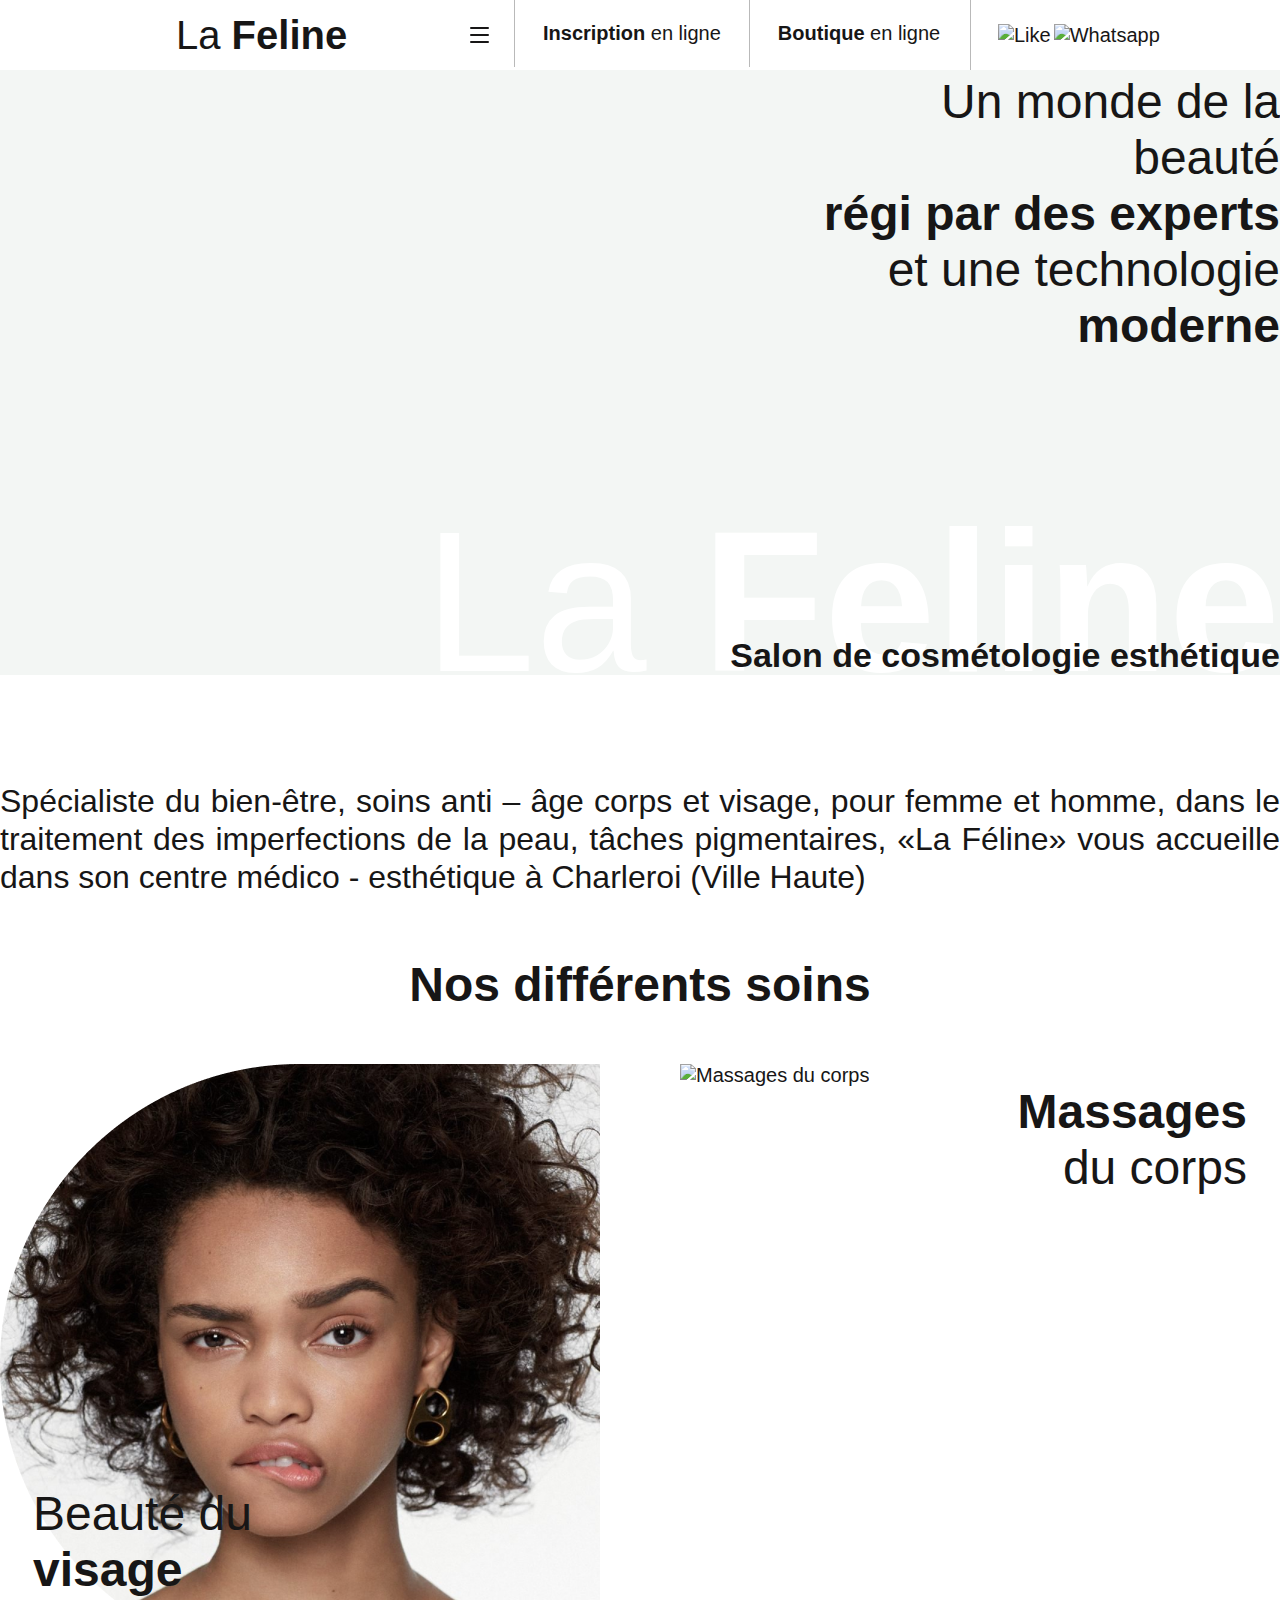
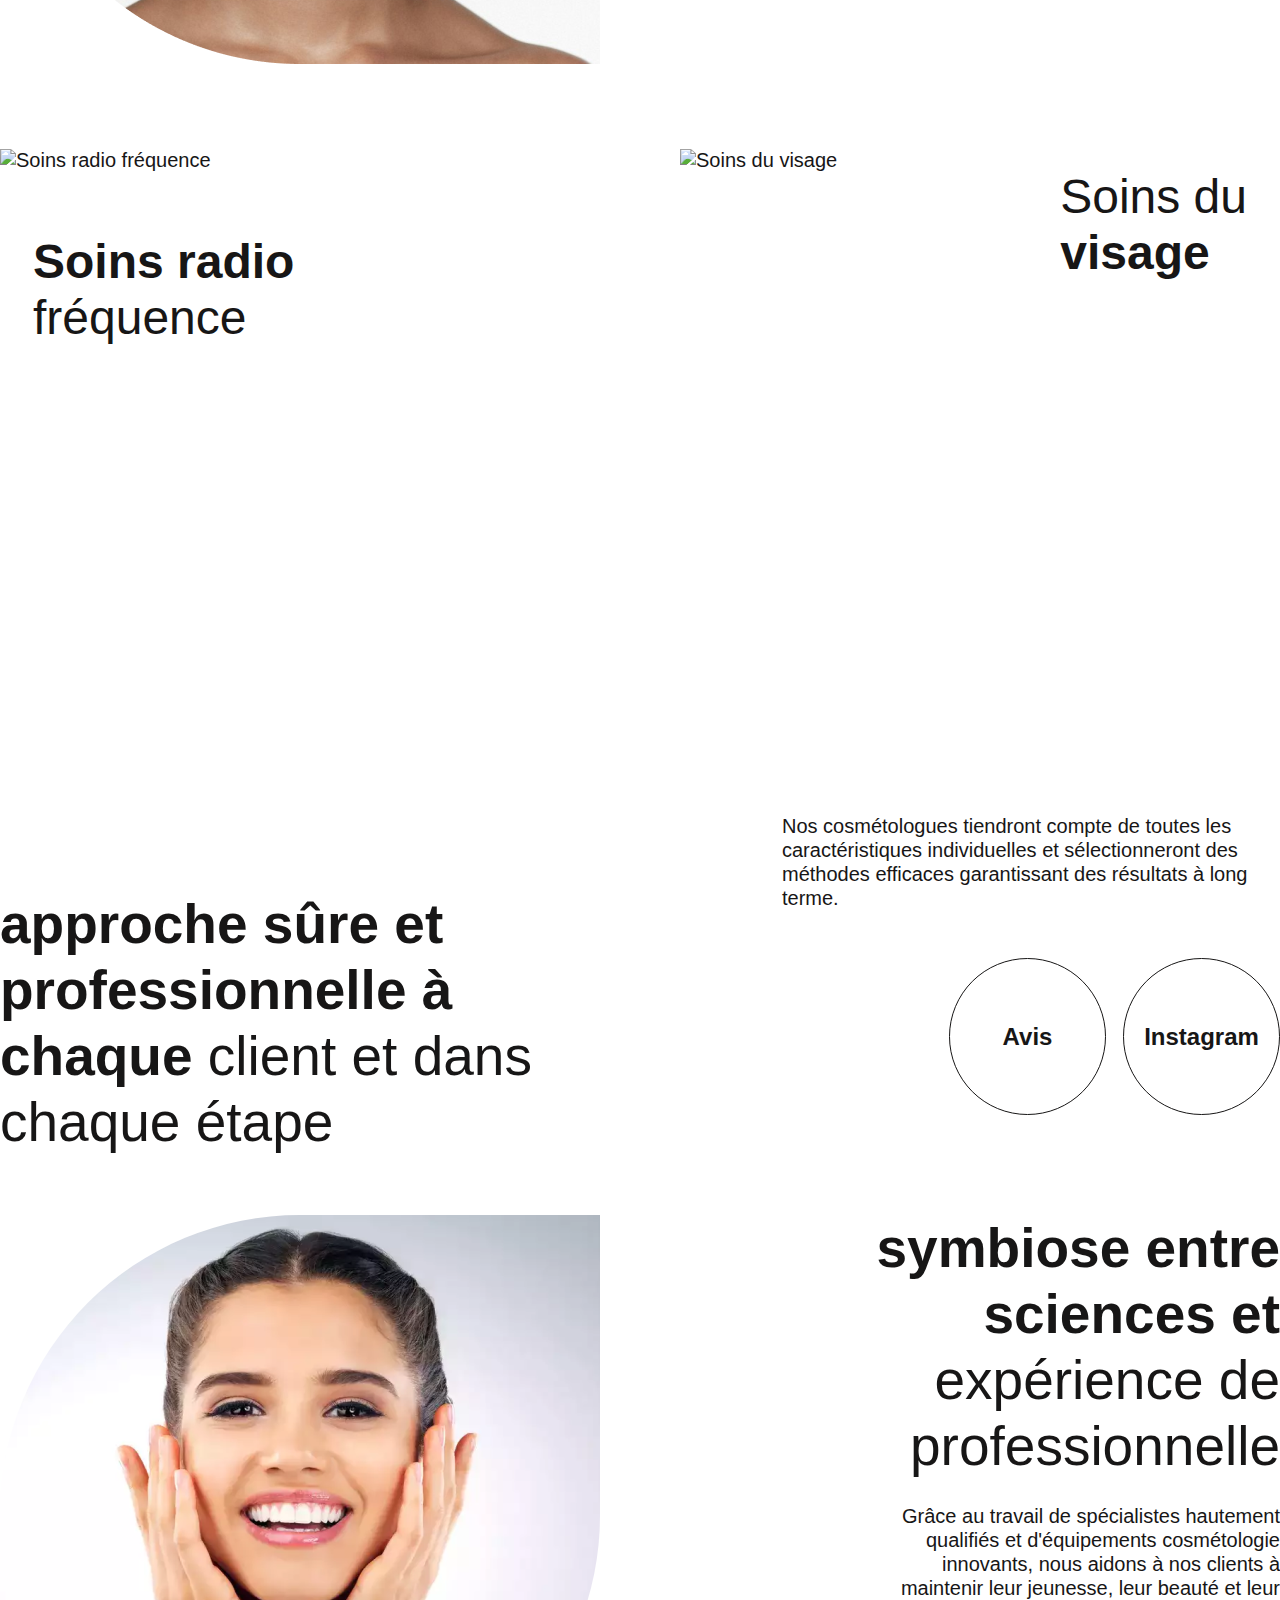
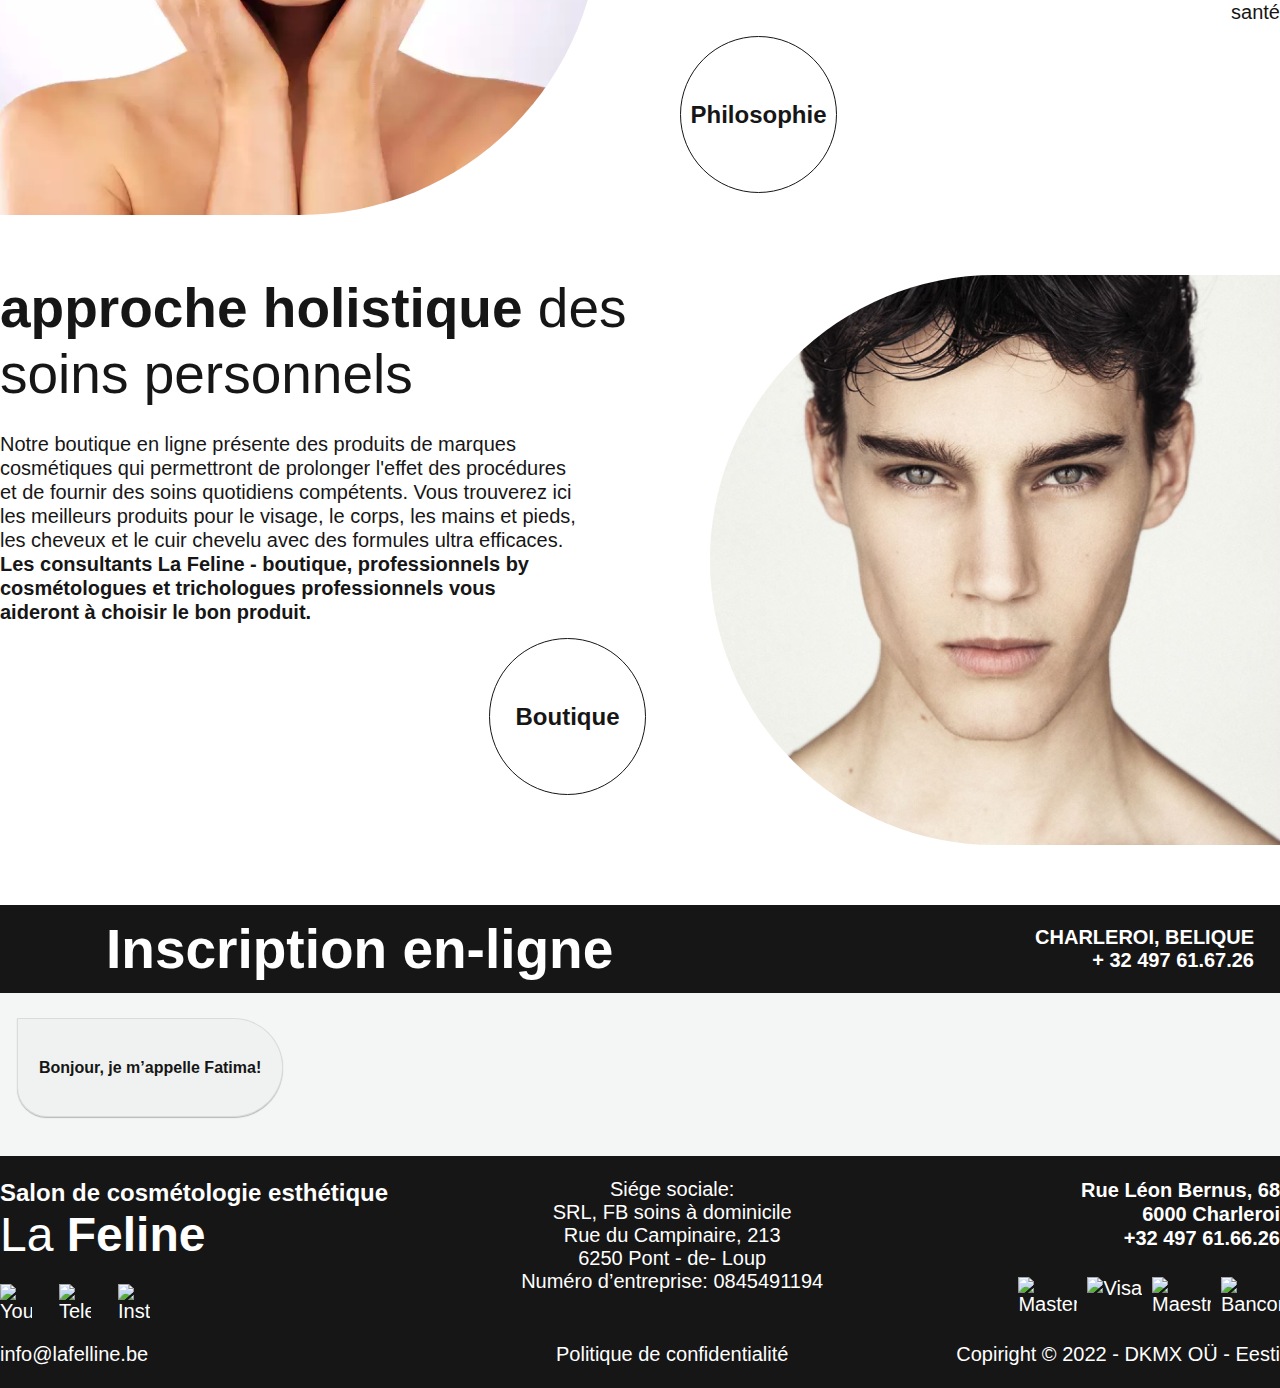
==== commit fee47a3e: "add animation chat" ====
--- a/index.html
+++ b/index.html
@@ -242,14 +242,25 @@
                     <div>
                         <div class="chat__wrapper">
                             <div class="chat__messages-from">
-                                <div class="chat__message-from">Bonjour, je m’appelle Fatima!</div>
-                                <div class="chat__message-from">Je répondrai à toutes vos questions et prendrai
-                                    rendez-vous
-                                    pour
-                                    la procédure. 🙂</div>
-                                <div class="chat__message-from">Veuillez entrer votre numéro de téléphone dans le
-                                    formulaire
-                                    ci-dessous.</div>
+                                <div>
+                                    <div class="chat__message-from">Bonjour, je m’appelle Fatima!</div>
+                                </div>
+                                <div class="to-reveal">
+                                    <div class="chat__message-from">Je répondrai à toutes vos questions et
+                                        prendrai
+                                        rendez-vous
+                                        pour
+                                        la procédure. 🙂
+                                    </div>
+                                </div>
+                                <div class="to-reveal">
+                                    <div class="chat__message-from">Veuillez entrer votre numéro de téléphone
+                                        dans
+                                        le
+                                        formulaire
+                                        ci-dessous.
+                                    </div>
+                                </div>
                             </div>
                             <div class="chat__messages-to">
                                 <div class="chat__message-to">
@@ -258,6 +269,9 @@
                                     </form>
                                 </div>
                             </div>
+                            <div class="consultation__chat-message--fit-content">
+                                <div class="chat__message-from">...</div>
+                            </div>
                         </div>
                     </div>
                 </div>
@@ -270,9 +284,6 @@
                 <div class="footer__column">
                     <div class="footer__slogan"><strong>Salon de cosmétologie esthétique</strong></div>
                     <div class="logotype logotype_footer">La <strong>Feline</strong></div>
-                    <div class="footer__email"><a href="mailto:info@lafeline.be">info@lafeline.be</a></div>
-                </div>
-                <div class="footer__column">
                     <div class="footer__socials">
                         <ul>
                             <li><a href=""><img src="images/icons/youtube.svg" alt="Youtube" /></a></li>
@@ -280,6 +291,7 @@
                             <li><a href=""><img src="images/icons/instagram.svg" alt="Instagram" /></a></li>
                         </ul>
                     </div>
+                    <div class="footer__email"><a href="mailto:info@lafeline.be">info@lafelline.be</a></div>
                 </div>
                 <div class="footer__column footer__column_center">
                     <p class="text-center">Siége sociale:<br />
@@ -325,7 +337,7 @@
                     </div>
                 </div>
                 <div class="footer__column">
-                    <div class="footer__email"><a href="mailto:info@lafeline.be">info@lafeline.be</a></div>
+                    <div class="footer__email"><a href="mailto:info@lafeline.be">info@lafelline.be</a></div>
                     <div class="footer__socials">
                         <ul>
                             <li><a href=""><img src="images/icons/youtube.svg" alt="Youtube" /></a></li>
--- a/css/styles.css
+++ b/css/styles.css
@@ -309,7 +309,6 @@
   flex-direction: column;
   align-items: flex-end;
   padding-top: 4px;
-  padding-left: 60%;
   position: relative;
   z-index: 3;
 }
@@ -344,7 +343,7 @@
 .main-banner__slogan {
   font-weight: 700;
   margin-top: auto;
-  padding-right: 48px;
+  font-size: 34px;
 }
 @media (max-width: 768px) {
   .main-banner__slogan {
@@ -1022,13 +1021,11 @@
 .chat__inner {
   background: rgba(226, 232, 228, 0.4);
   padding: 25px 17px;
-  min-height: 653px;
   display: flex;
   flex-direction: column;
 }
 @media (max-width: 576px) {
   .chat__inner {
-    min-height: 262px;
     padding: 10px 0;
   }
   .chat__inner .chat__wrapper {
@@ -1046,6 +1043,17 @@
   .chat__messages-from {
     max-width: 187px;
   }
+}
+.chat .to-reveal {
+  display: none;
+  width: 100%;
+}
+.chat .consultation__chat-message--fit-content {
+  display: none;
+  max-width: max-content;
+}
+.chat .consultation__chat-message--fit-content .chat__message-from {
+  padding: 0 50px;
 }
 .chat__message-from {
   display: flex;
@@ -1082,13 +1090,13 @@
   align-items: flex-end;
 }
 .chat__message-to {
+  display: none;
   padding: 39px 89px;
   background: rgba(255, 255, 255, 0.6);
   border: 1px solid rgba(23, 22, 22, 0.1);
   box-shadow: 0px 1px 1px rgba(0, 0, 0, 0.25);
   border-radius: 0px 50px 50px 30px;
   max-width: 590px;
-  display: flex;
   justify-content: center;
   align-items: center;
 }
@@ -1996,7 +2004,7 @@
   display: flex;
   flex-direction: column;
   justify-content: center;
-  align-items: center;
+  align-items: flex-start;
   height: 100%;
 }
 .footer__socials ul li a {
@@ -2060,6 +2068,7 @@
 
 * {
   box-sizing: border-box;
+  -webkit-tap-highlight-color: transparent;
 }
 
 html,
@@ -2082,6 +2091,10 @@
   overflow: hidden;
 }
 
+.content {
+  padding-top: 70px;
+}
+
 strong,
 b {
   font-weight: 700;
